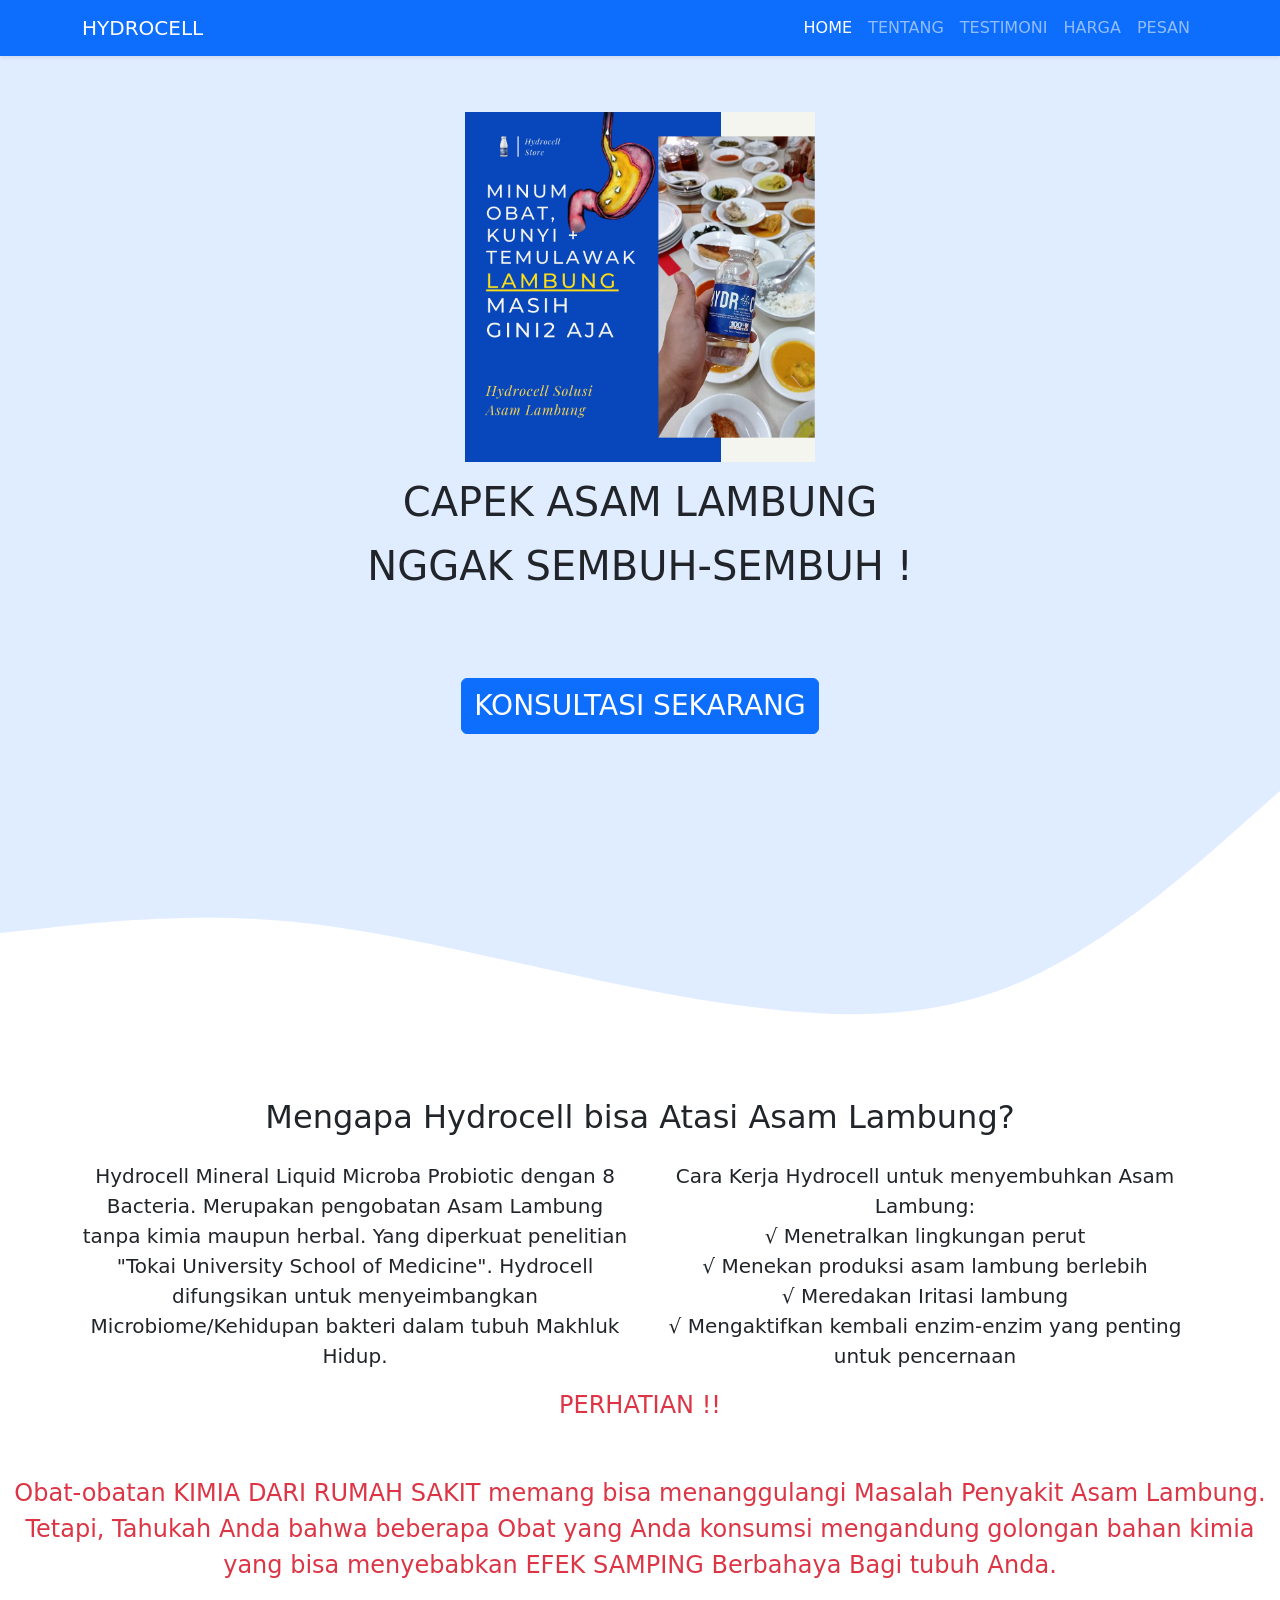
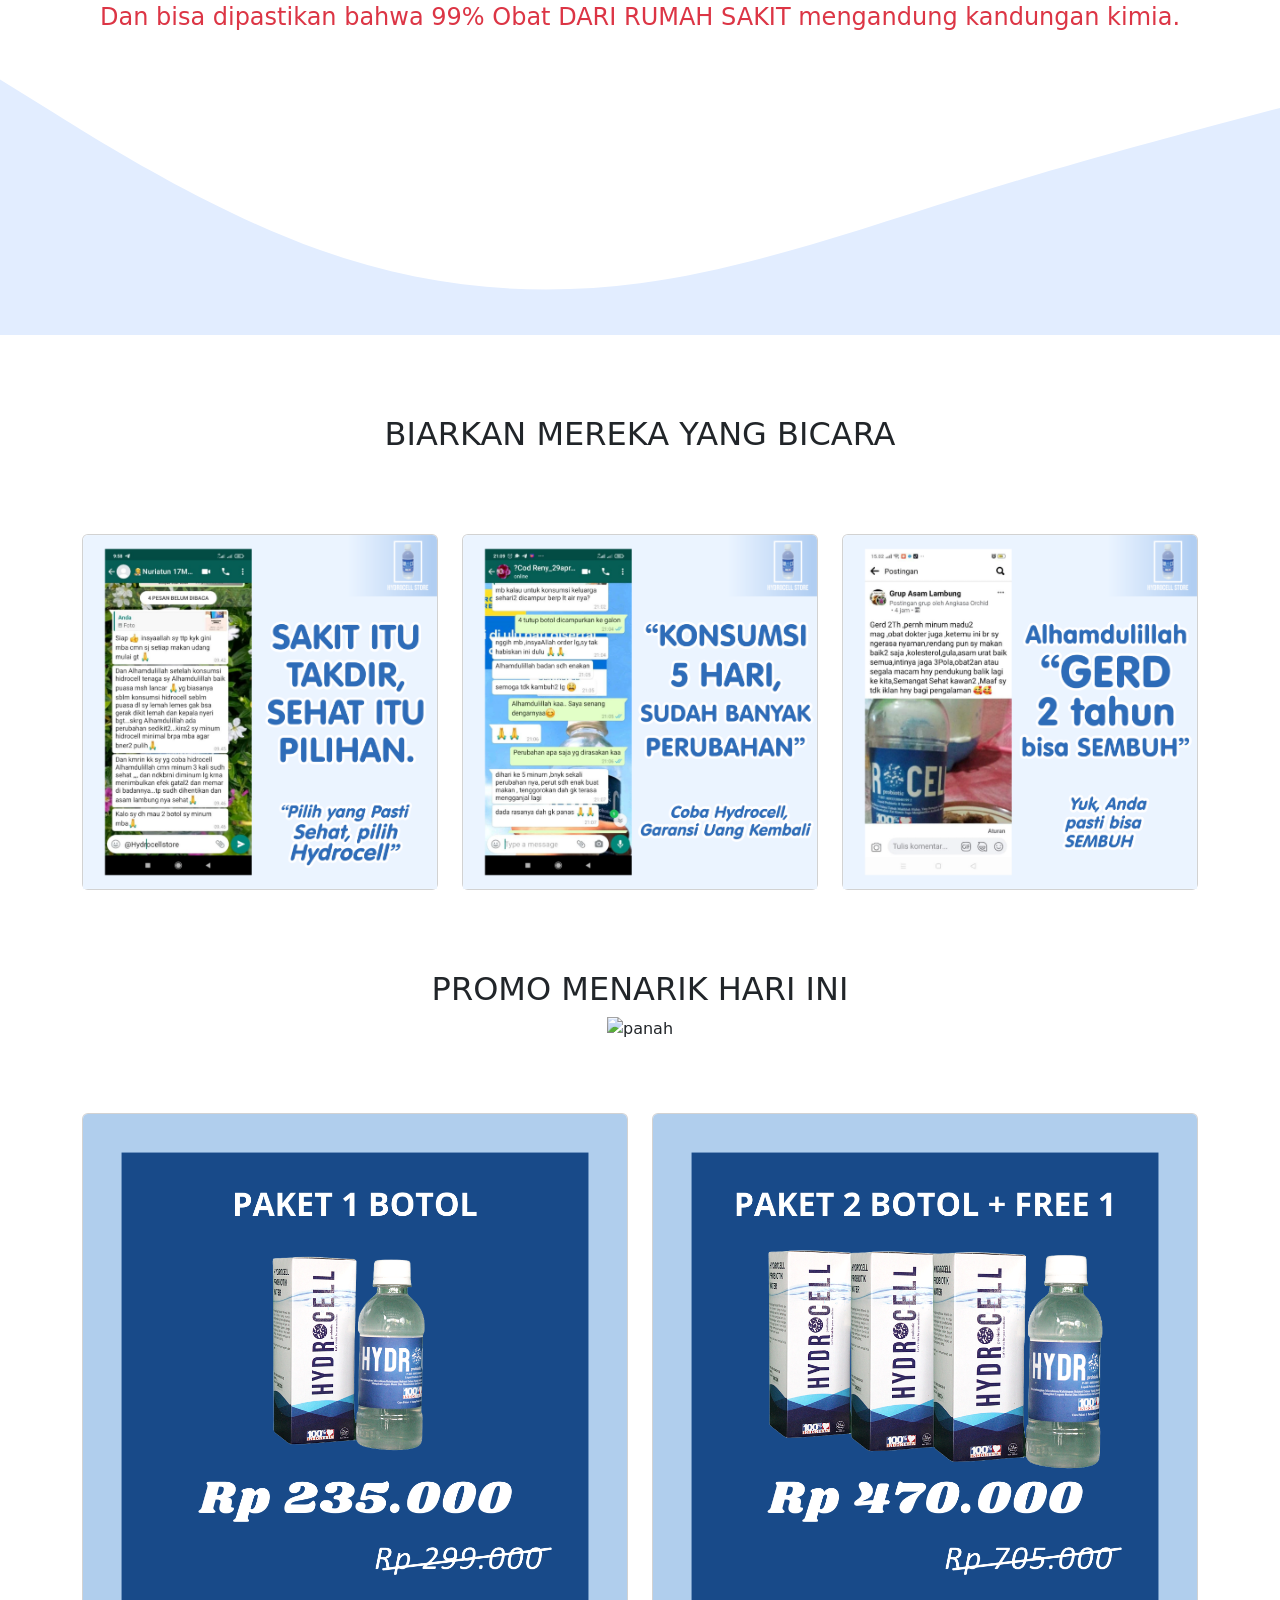
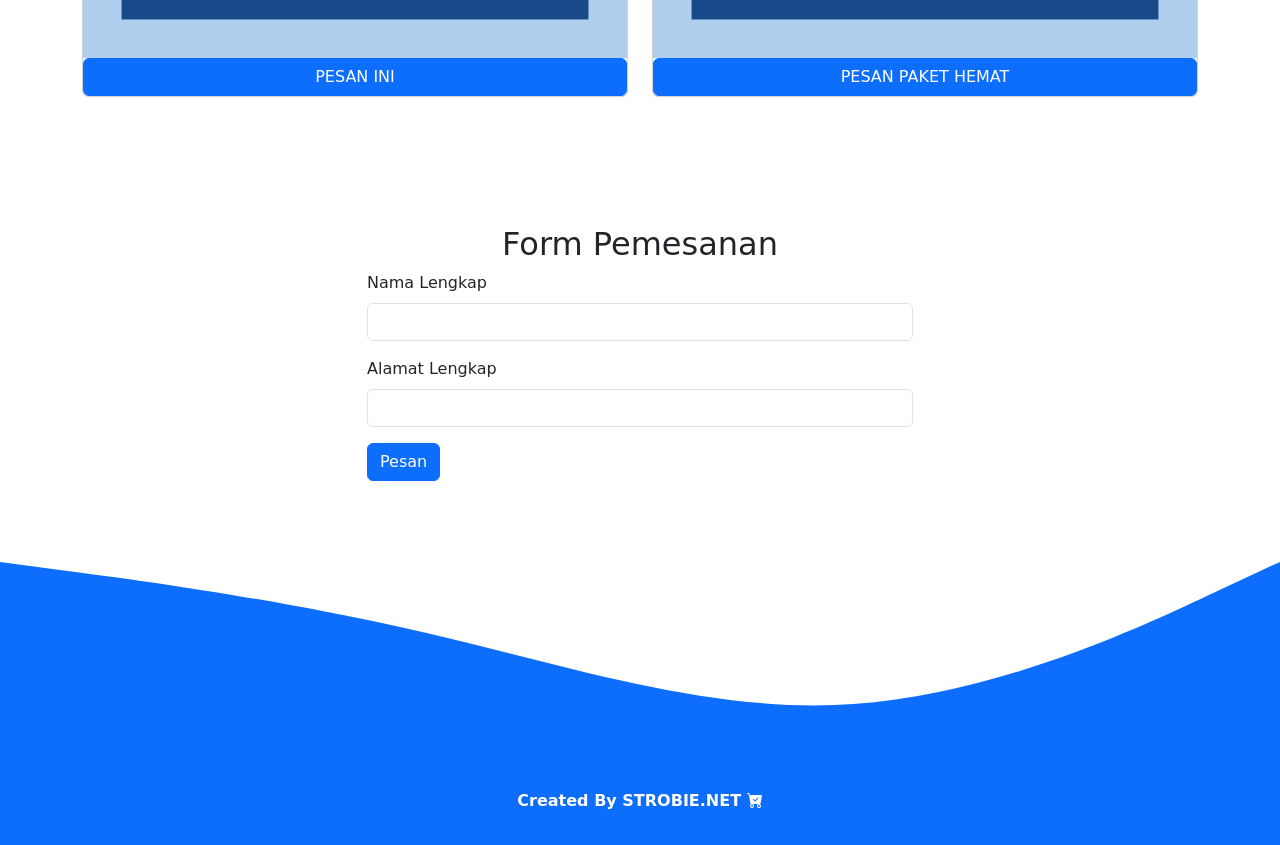
==== index.html @ d6f4273a "Update index.html" ====
<!DOCTYPE html>
<html lang="en">
  <head>
    <!-- Required meta tags -->
    <meta charset="utf-8" />
    <meta name="viewport" content="width=device-width, initial-scale=1" />

    <!-- Bootstrap CSS -->
    <link href="https://cdn.jsdelivr.net/npm/bootstrap@5.1.3/dist/css/bootstrap.min.css" rel="stylesheet" integrity="sha384-1BmE4kWBq78iYhFldvKuhfTAU6auU8tT94WrHftjDbrCEXSU1oBoqyl2QvZ6jIW3" crossorigin="anonymous" />
    <!-- Bootsrap Icon -->
    <link rel="stylesheet" href="https://cdn.jsdelivr.net/npm/bootstrap-icons@1.8.1/font/bootstrap-icons.css" />
    <!-- my CSS -->
    <link rel="stylesheet" href="CSS HYDROCELL.css" />
    <!-- Akhir CSS -->

    <title>Hydrocell_Probiotik</title>
  </head>
  <body>
    <!-- Navbar -->
    <nav class="navbar navbar-expand-lg navbar-dark bg-primary shadow-sm fixed-top">
      <div class="container">
        <a class="navbar-brand" href="#">HYDROCELL</a>
        <button class="navbar-toggler" type="button" data-bs-toggle="collapse" data-bs-target="#navbarNavDropdown" aria-controls="navbarNavDropdown" aria-expanded="false" aria-label="Toggle navigation">
          <span class="navbar-toggler-icon"></span>
        </button>
        <div class="collapse navbar-collapse" id="navbarNavDropdown">
          <ul class="navbar-nav ms-auto">
            <li class="nav-item">
              <a class="nav-link active" aria-current="page" href="#">HOME</a>
            </li>
            <li class="nav-item">
              <a class="nav-link" href="#TENTANG">TENTANG</a>
            </li>
            <li class="nav-item">
              <a class="nav-link" href="#TESTIMONI">TESTIMONI</a>
            </li>
            <li class="nav-item">
              <a class="nav-link" href="#HARGA">HARGA</a>
            </li>
            <li class="nav-item">
              <a class="nav-link" href="#PESAN">PESAN</a>
            </li>
          </ul>
        </div>
      </div>
    </nav>
    <!-- Akhir Navbar -->

    <!-- Jumbotron -->
    <section class="jumbotron text-center">
      <img src="sampul.png" alt="Hydrocell" width="350" "img-thumbnail" />
      <h1 class="display-8">
        <p></p>

        <p>CAPEK ASAM LAMBUNG</p>
        <p>NGGAK SEMBUH-SEMBUH !</p>
      </h1>
      <br /><br /><br />
      <button type="button" class="btn btn-primary fs-3">KONSULTASI SEKARANG</button>

      <svg xmlns="http://www.w3.org/2000/svg" viewBox="0 0 1440 320">
        <path
          fill="#ffffff"
          fill-opacity="1"
          d="M0,224L48,218.7C96,213,192,203,288,208C384,213,480,235,576,256C672,277,768,299,864,309.3C960,320,1056,320,1152,277.3C1248,235,1344,149,1392,106.7L1440,64L1440,320L1392,320C1344,320,1248,320,1152,320C1056,320,960,320,864,320C768,320,672,320,576,320C480,320,384,320,288,320C192,320,96,320,48,320L0,320Z"
        ></path>
      </svg>
    </section>
    <!-- Akhir Jumbotrob -->
    <!-- Tentang -->
    <section id="TENTANG">
      <div class="container">
        <div class="row text-center mb-3">
          <div class="col">
            <h2>Mengapa Hydrocell bisa Atasi Asam Lambung?</h2>
          </div>
        </div>
        <div class="row justify-content-center fs-5 text-center">
          <div class="col">
            <p>
              Hydrocell Mineral Liquid Microba Probiotic dengan 8 Bacteria. Merupakan pengobatan Asam Lambung tanpa kimia maupun herbal. Yang diperkuat penelitian "Tokai University School of Medicine". Hydrocell difungsikan untuk
              menyeimbangkan Microbiome/Kehidupan bakteri dalam tubuh Makhluk Hidup.
            </p>
          </div>
          <div class="col">
            <p>
              Cara Kerja Hydrocell untuk menyembuhkan Asam Lambung:<br />
              √ Menetralkan lingkungan perut <br />√ Menekan produksi asam lambung berlebih<br />
              √ Meredakan Iritasi lambung<br />√ Mengaktifkan kembali enzim-enzim yang penting untuk pencernaan
            </p>
          </div>
        </div>
      </div>
      <span class="perhatian text-center fs-4 text-danger border-danger">
        <p>PERHATIAN !!</p>
        <br />
        <p>
          Obat-obatan KIMIA DARI RUMAH SAKIT memang bisa menanggulangi Masalah Penyakit Asam Lambung. Tetapi, Tahukah Anda bahwa beberapa Obat yang Anda konsumsi mengandung golongan bahan kimia yang bisa menyebabkan EFEK SAMPING Berbahaya
          Bagi tubuh Anda.
        </p>

        <p>Dan bisa dipastikan bahwa 99% Obat DARI RUMAH SAKIT mengandung kandungan kimia.</p>
      </span>
      <svg xmlns="http://www.w3.org/2000/svg" viewBox="0 0 1440 320">
        <path
          fill="#e2edff"
          fill-opacity="1"
          d="M0,32L60,69.3C120,107,240,181,360,224C480,267,600,277,720,261.3C840,245,960,203,1080,165.3C1200,128,1320,96,1380,80L1440,64L1440,320L1380,320C1320,320,1200,320,1080,320C960,320,840,320,720,320C600,320,480,320,360,320C240,320,120,320,60,320L0,320Z"
        ></path>
      </svg>
    </section>
    <!-- Akhir Tentang -->

    <!-- Testimoni -->
    <section id="TESTIMONI">
      <div class="container">
        <div class="row text-center mb-4">
          <div class="col">
            <h2>BIARKAN MEREKA YANG BICARA</h2>
          </div>
        </div>
        <div class="row">
          <div class="col-md-4">
            <br /><br />
            <div class="card"><img src="1.png" class="card-img-top" alt="testi1" /></div>
          </div>
          <div class="col-md-4">
            <br /><br />
            <div class="card"><img src="2.png" class="card-img-top" alt="testi2" /></div>
          </div>
          <div class="col-md-4">
            <br /><br />
            <div class="card"><img src="3.png" class="card-img-top" alt="testi3" /></div>
          </div>
        </div>
      </div>
    </section>
    <!-- Akhir Testimoni -->
    <!-- HARGA -->
    <section id="HARGA">
      <div class="container">
        <div class="row text-center mb-4">
          <div class="col">
            <h2>PROMO MENARIK HARI INI</h2>
            <div class="row justify-content-center">
              <div class="col-md-2">
                <img src="9.gif" class="card-img-top" alt="panah" />
              </div>
            </div>
          </div>
        </div>
        <div class="row justify-content-center">
          <div class="col-md-6">
            <br /><br />
            <div class="card">
              <img src="4.png" class="card-img-top" padding="10px" alt="harga1" />
              <button type="button" class="btn btn-primary">PESAN INI</button>
            </div>
          </div>
          <div class="col-md-6">
            <br /><br />
            <div class="card">
              <img src="5.png" class="card-img-top" alt="harga2" />
              <button type="button" class="btn btn-primary">PESAN PAKET HEMAT</button>
            </div>
          </div>
        </div>
      </div>
    </section>
    <!-- Akhir Harga -->
    <!-- Pesan -->
    <section id="PESAN">
      <div class="container">
        <div class="row text-center mt-5">
          <div class="col">
            <h2>Form Pemesanan</h2>
          </div>
        </div>
        <div class="row justify-content-center mb-4">
          <div class="col-md-6">
            <form>
              <div class="mb-3">
                <label for="Nama Lengkap" class="form-label">Nama Lengkap</label>
                <input type="text" class="form-control" id="Name" aria-describedby="Name" />
              </div>
              <div class="mb-3">
                <label for="Alamat Lengkap" class="form-label">Alamat Lengkap</label>
                <input type="text" class="form-control" id="address" />
              </div>

              <button type="submit" class="btn btn-primary">Pesan</button>
            </form>
          </div>
        </div>
      </div>
      <svg xmlns="http://www.w3.org/2000/svg" viewBox="0 0 1440 320">
        <path
          fill="#0d6efd"
          fill-opacity="1"
          d="M0,64L80,74.7C160,85,320,107,480,144C640,181,800,235,960,224C1120,213,1280,139,1360,101.3L1440,64L1440,320L1360,320C1280,320,1120,320,960,320C800,320,640,320,480,320C320,320,160,320,80,320L0,320Z"
        ></path>
      </svg>
    </section>
    <!-- Akhir Pesan -->
    <!-- footer -->
    <footer class="bg-primary text-white fw-bold text-center pb-3">
      <p>Created By STROBIE.NET <i class="bi bi-cart-check-fill"></i></p>
    </footer>
    <!-- Akhir footer -->

    <!-- Option 1: Bootstrap Bundle with Popper -->
    <script src="https://cdn.jsdelivr.net/npm/bootstrap@5.1.3/dist/js/bootstrap.bundle.min.js" integrity="sha384-ka7Sk0Gln4gmtz2MlQnikT1wXgYsOg+OMhuP+IlRH9sENBO0LRn5q+8nbTov4+1p" crossorigin="anonymous"></script>
  </body>
</html>
---- CSS HYDROCELL.css ----
body {
  min-height: 2000px;
}
.jumbotron {
  padding-top: 7rem;
  background-color: hsl(217, 100%, 94%);
}

#Testimoni {
  background-color: hsl(217, 100%, 94%);
}

#HARGA {
  background-color: #ffffff;
}

section {
  padding-top: 5rem;
}
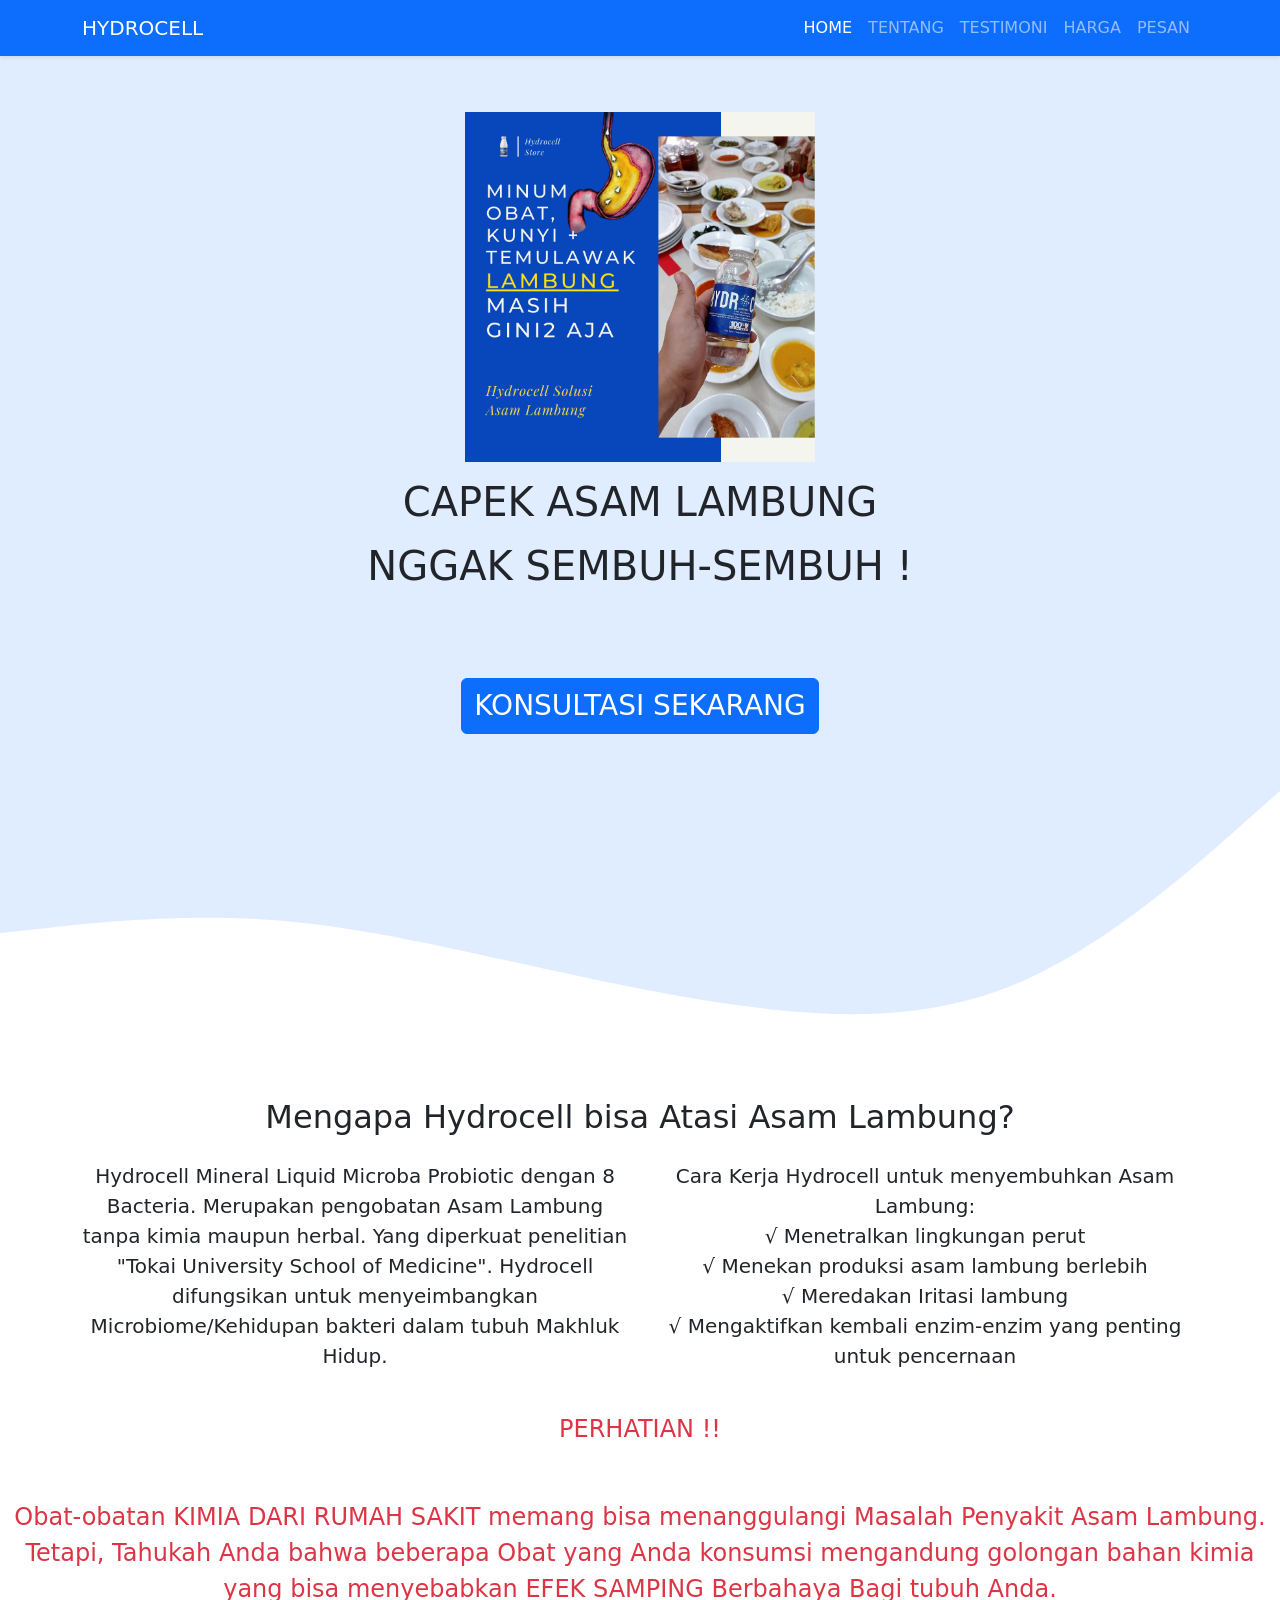
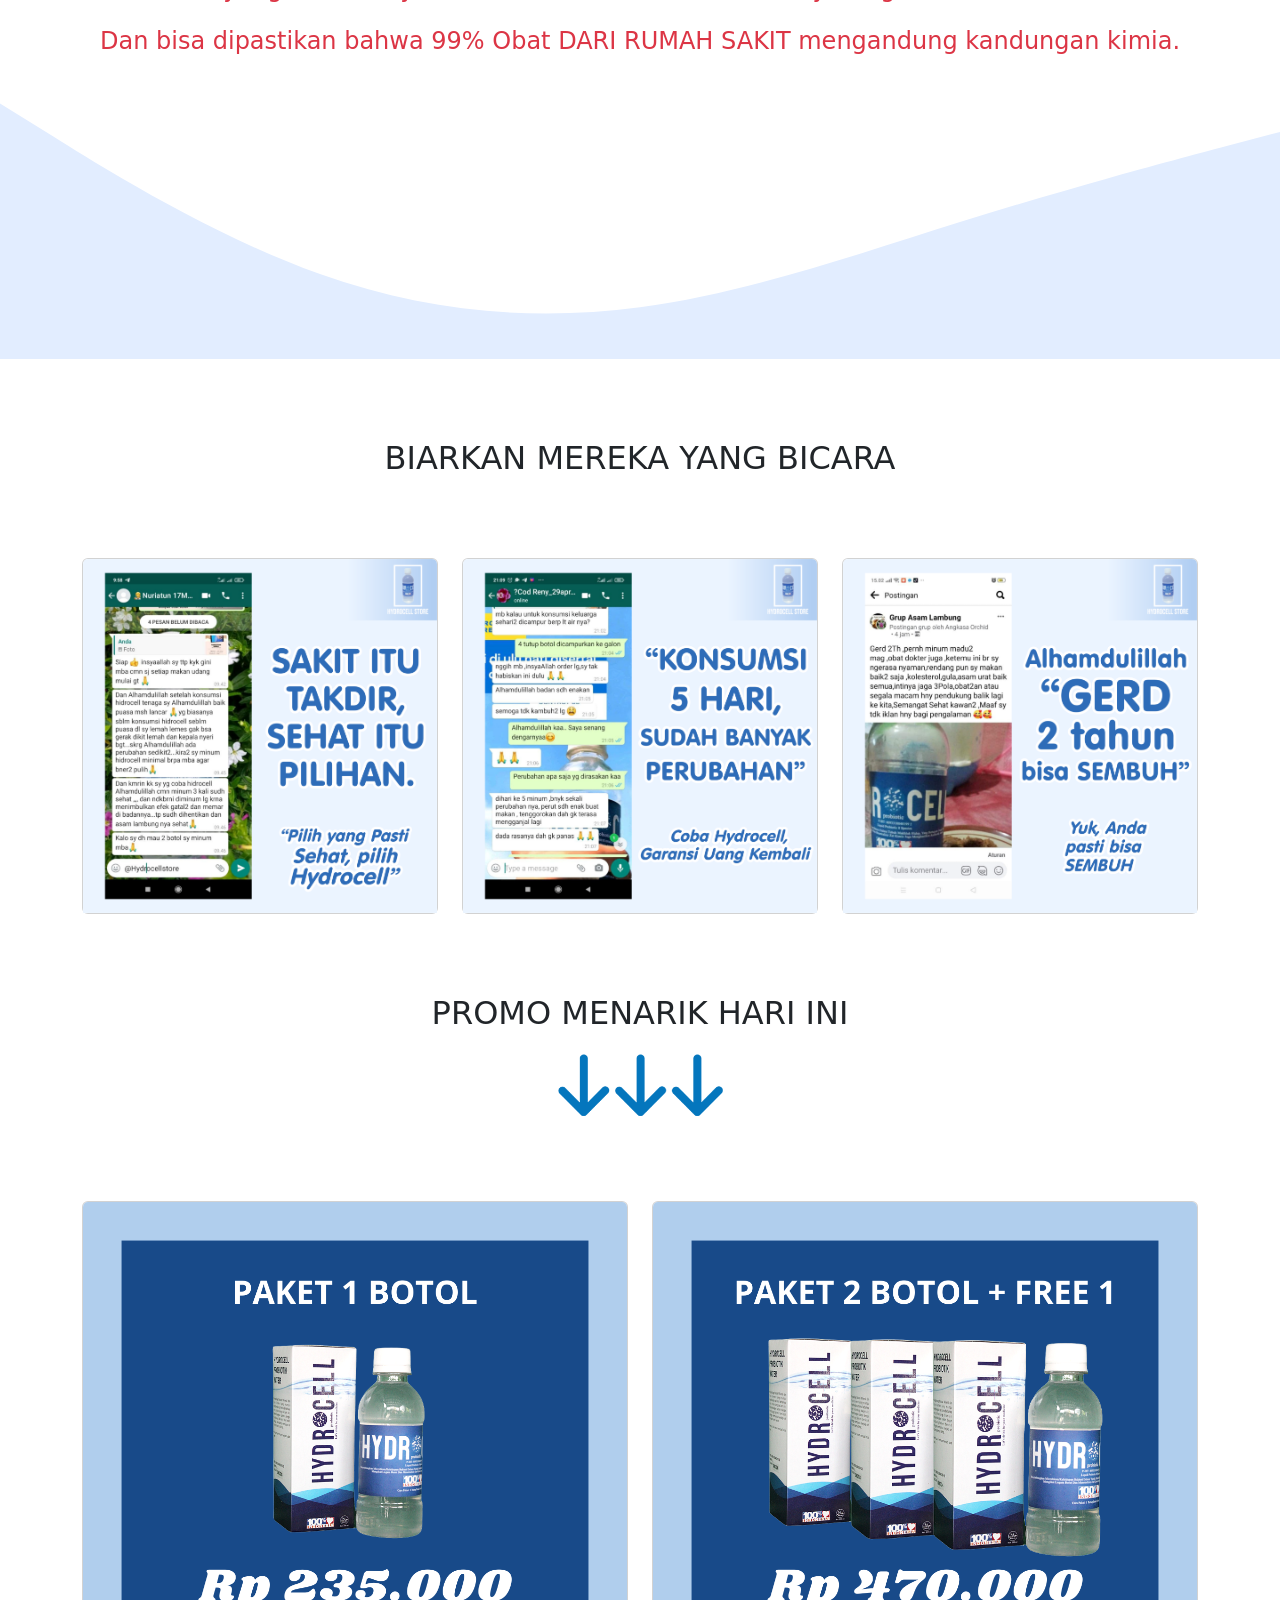
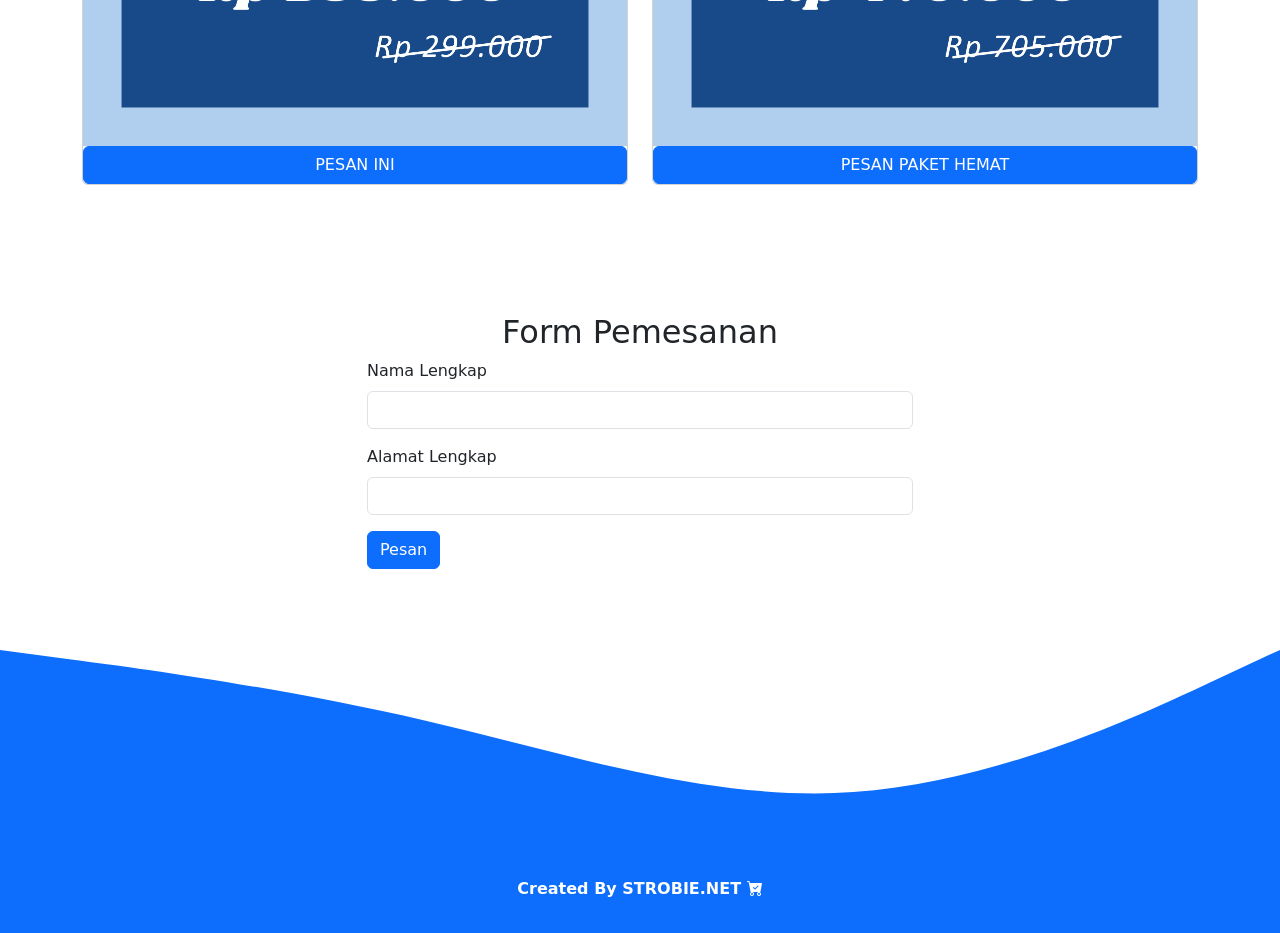
==== commit a558af43: "Update index.html" ====
--- a/index.html
+++ b/index.html
@@ -90,7 +90,7 @@
             </p>
           </div>
         </div>
-      </div>
+      </div><br>
       <span class="perhatian text-center fs-4 text-danger border-danger">
         <p>PERHATIAN !!</p>
         <br />
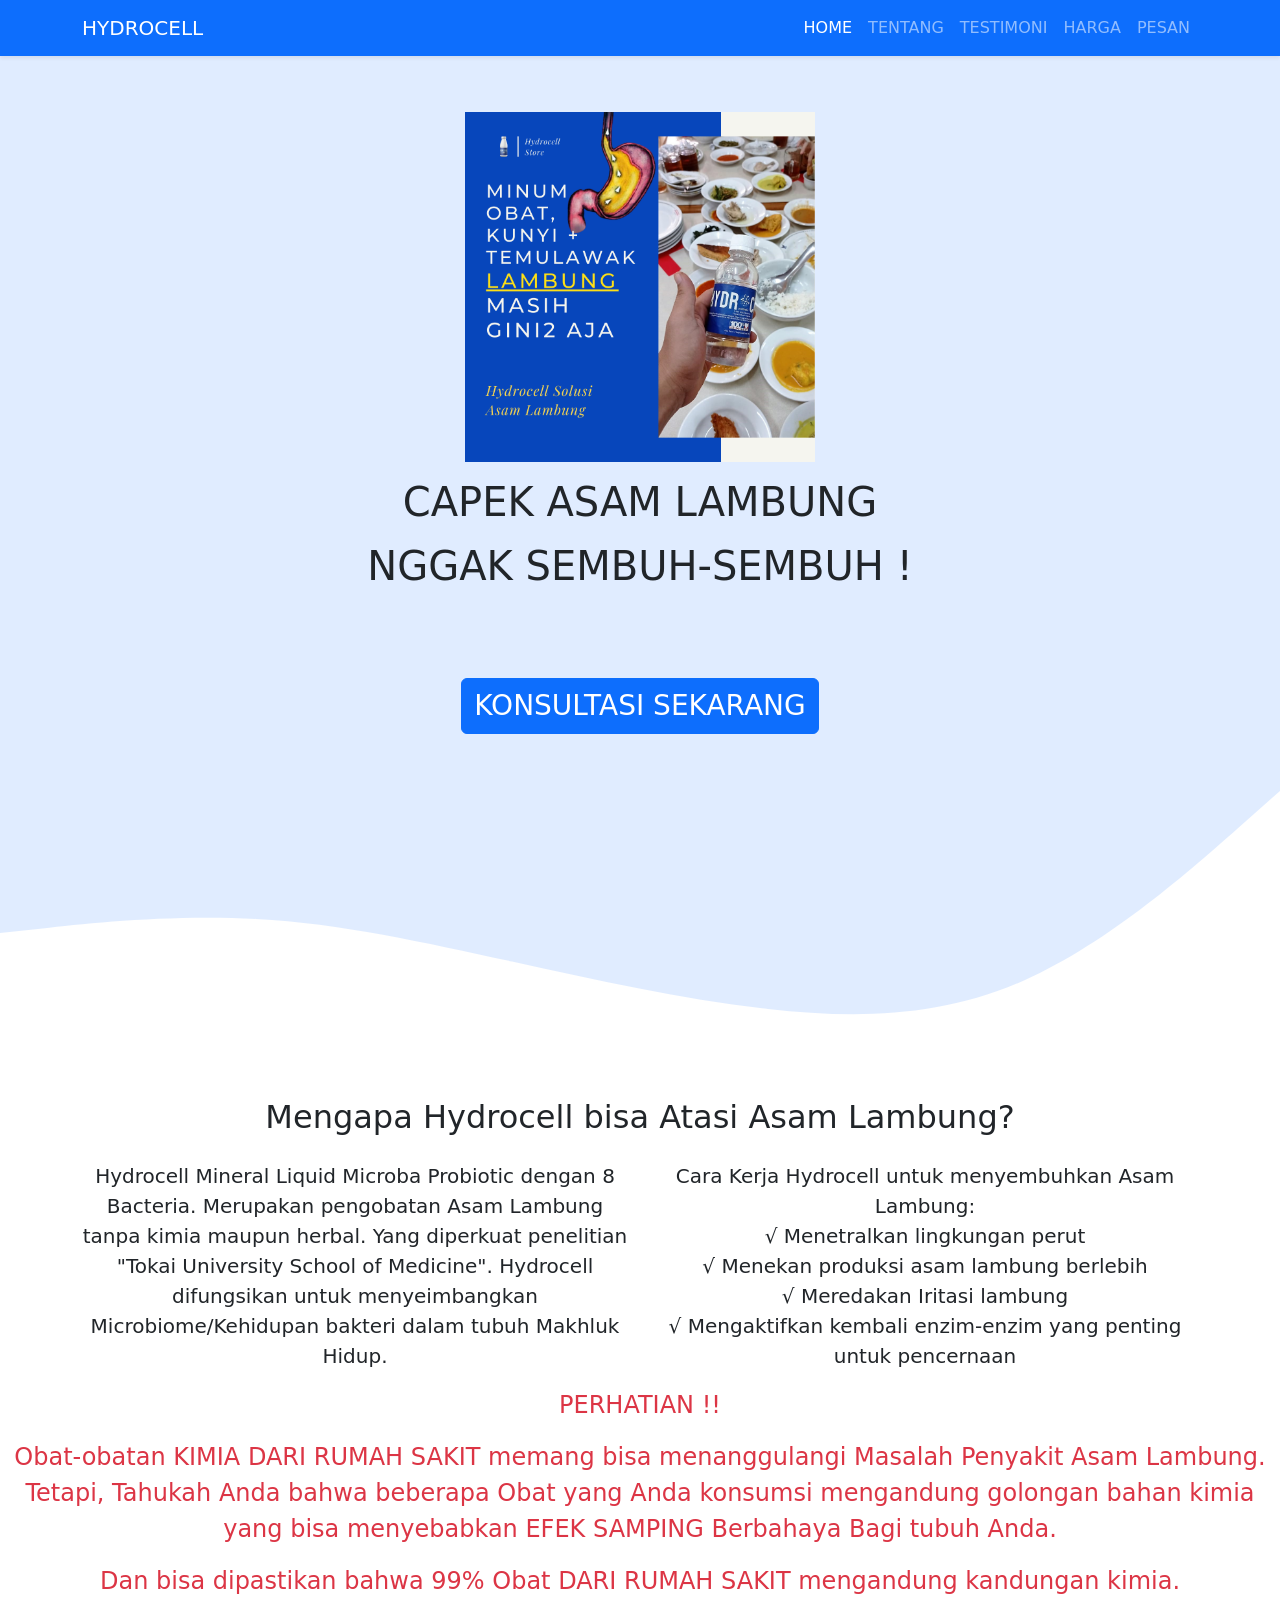
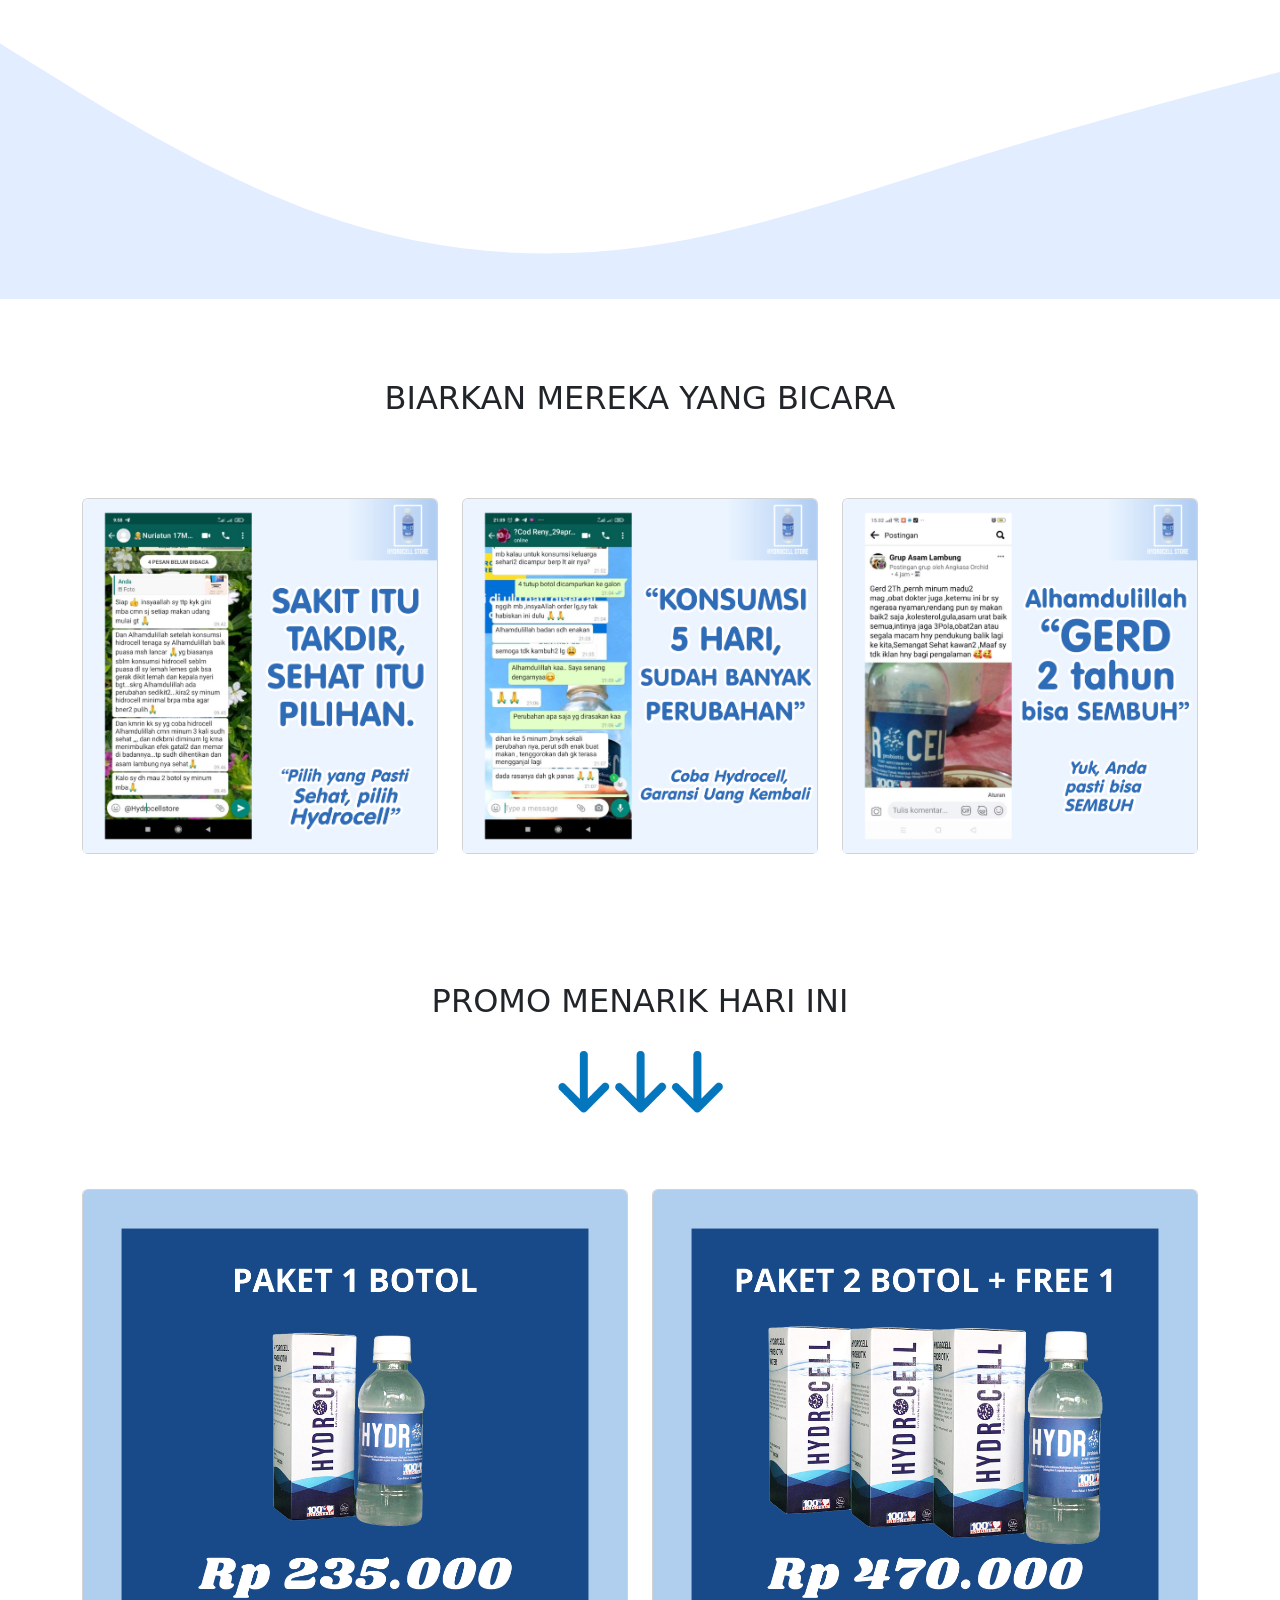
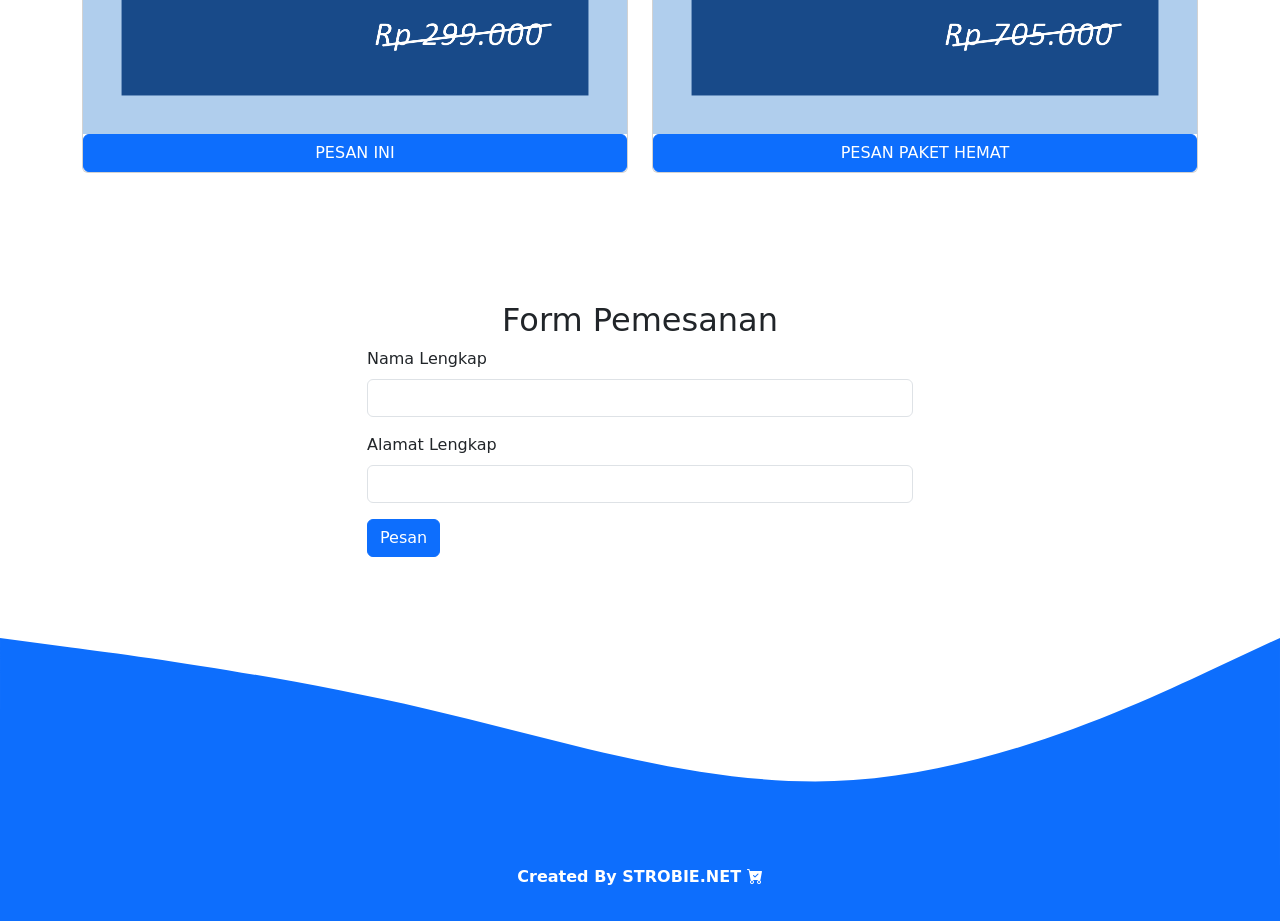
==== commit 5b6a6e35: "Update index.html" ====
--- a/index.html
+++ b/index.html
@@ -90,10 +90,10 @@
             </p>
           </div>
         </div>
-      </div><br>
+      </div>
       <span class="perhatian text-center fs-4 text-danger border-danger">
         <p>PERHATIAN !!</p>
-        <br />
+
         <p>
           Obat-obatan KIMIA DARI RUMAH SAKIT memang bisa menanggulangi Masalah Penyakit Asam Lambung. Tetapi, Tahukah Anda bahwa beberapa Obat yang Anda konsumsi mengandung golongan bahan kimia yang bisa menyebabkan EFEK SAMPING Berbahaya
           Bagi tubuh Anda.
@@ -119,10 +119,11 @@
             <h2>BIARKAN MEREKA YANG BICARA</h2>
           </div>
         </div>
+
         <div class="row">
           <div class="col-md-4">
             <br /><br />
-            <div class="card"><img src="1.png" class="card-img-top" alt="testi1" /></div>
+            <div class="card"><img src="1.png" class="card-img-top" data-aos="fade-right" alt="testi1" /></div>
           </div>
           <div class="col-md-4">
             <br /><br />
@@ -134,6 +135,7 @@
           </div>
         </div>
       </div>
+      <br /><br />
     </section>
     <!-- Akhir Testimoni -->
     <!-- HARGA -->
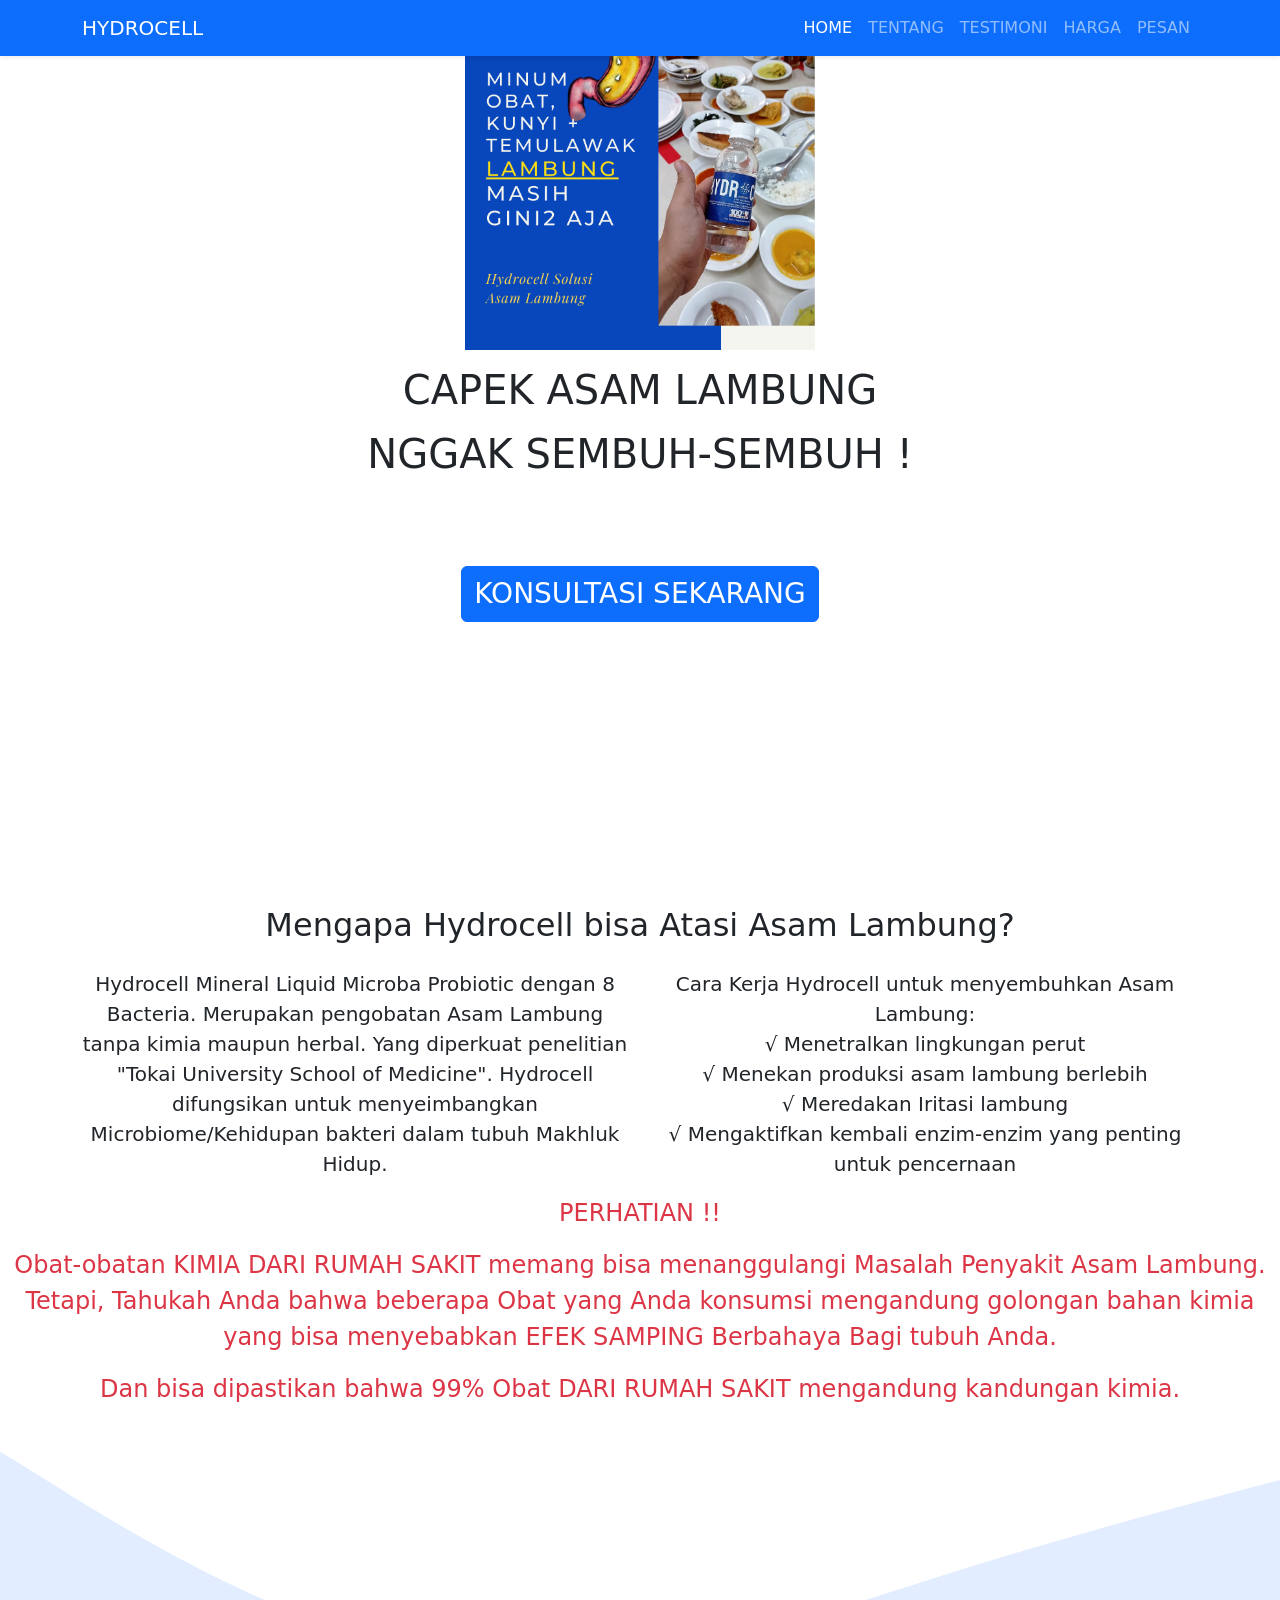
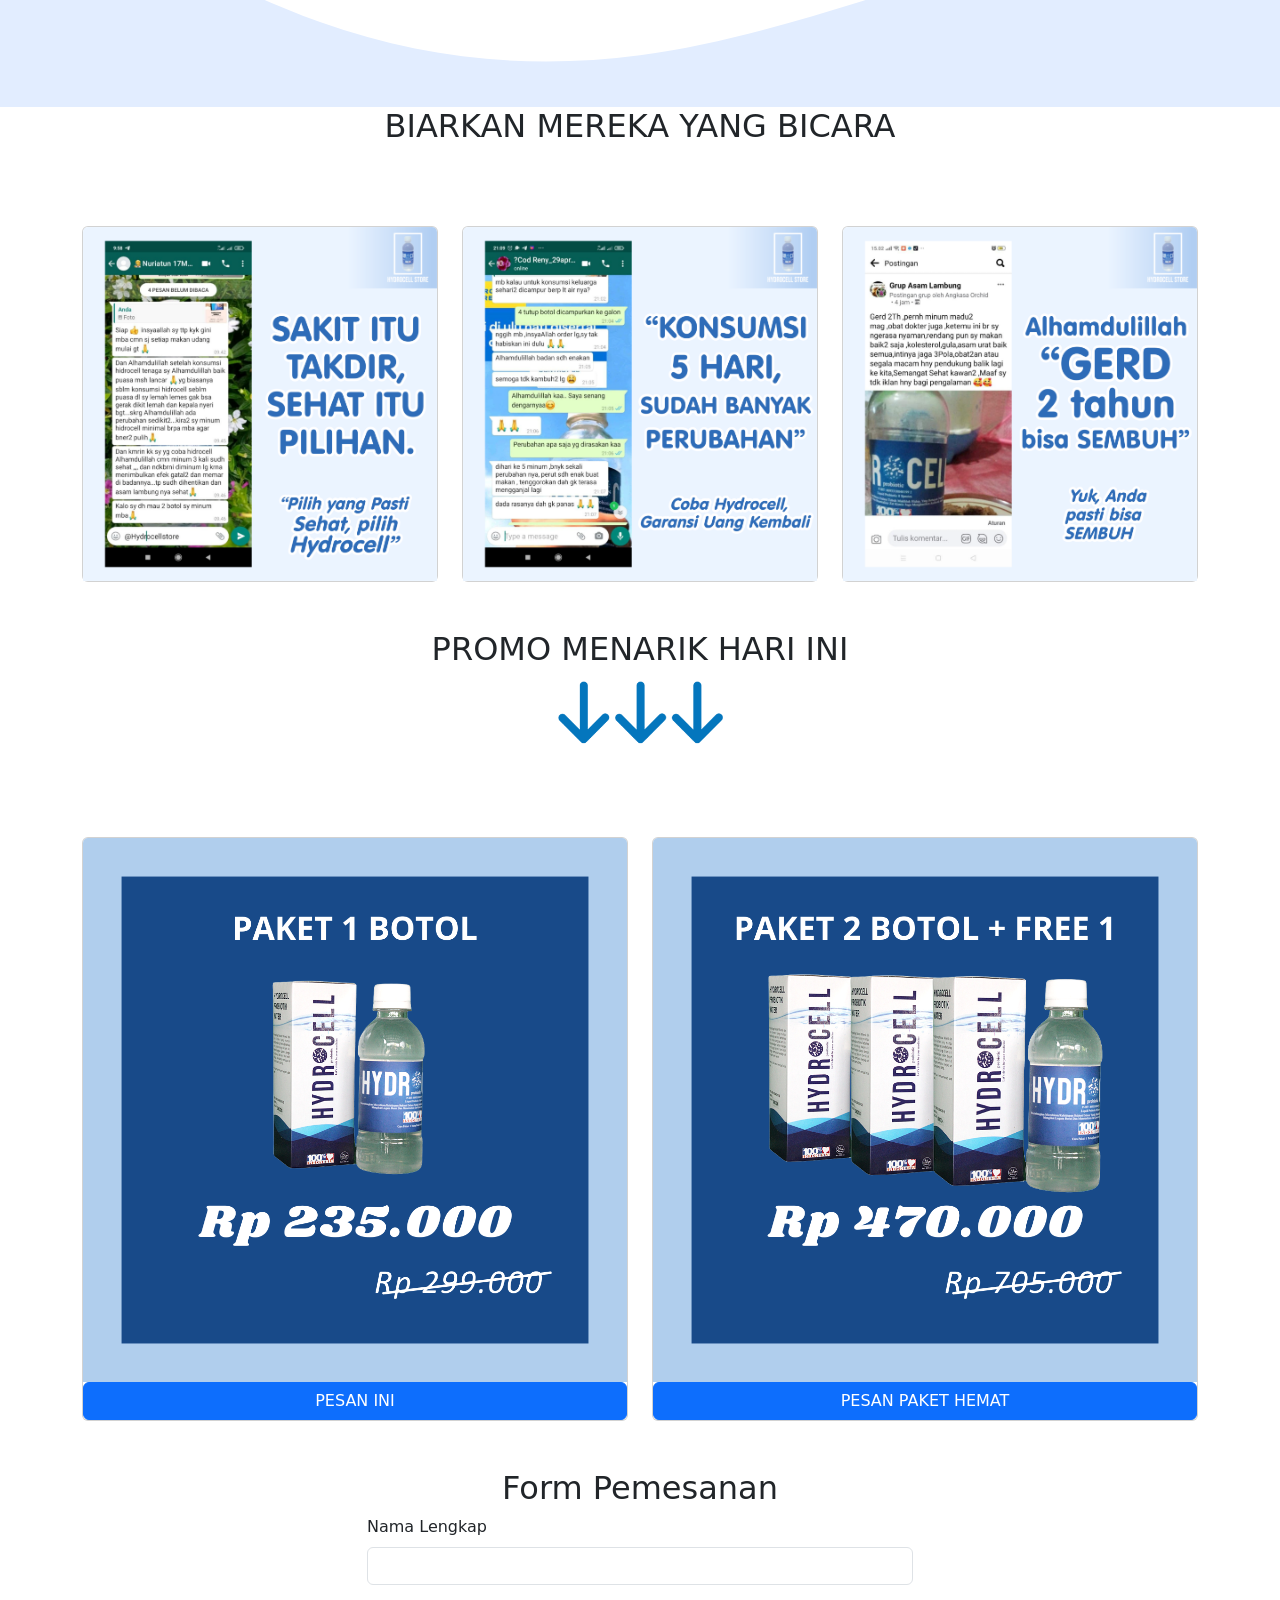
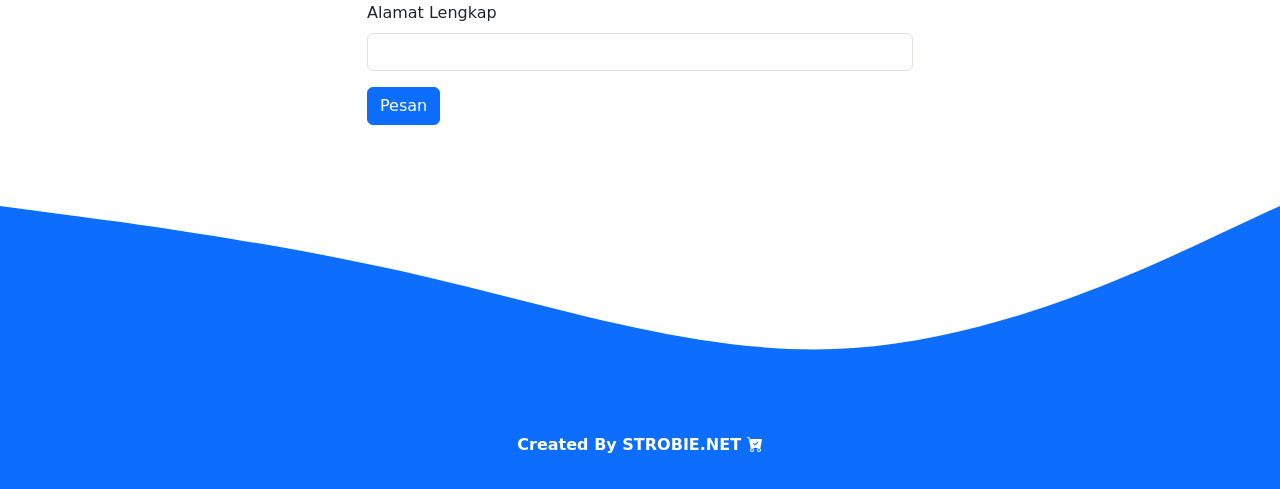
==== commit ec2430bb: "Update index.html" ====
--- a/index.html
+++ b/index.html
@@ -10,7 +10,7 @@
     <!-- Bootsrap Icon -->
     <link rel="stylesheet" href="https://cdn.jsdelivr.net/npm/bootstrap-icons@1.8.1/font/bootstrap-icons.css" />
     <!-- my CSS -->
-    <link rel="stylesheet" href="CSS HYDROCELL.css" />
+    <link rel="stylesheet" href="style.css" />
     <!-- Akhir CSS -->
 
     <title>Hydrocell_Probiotik</title>
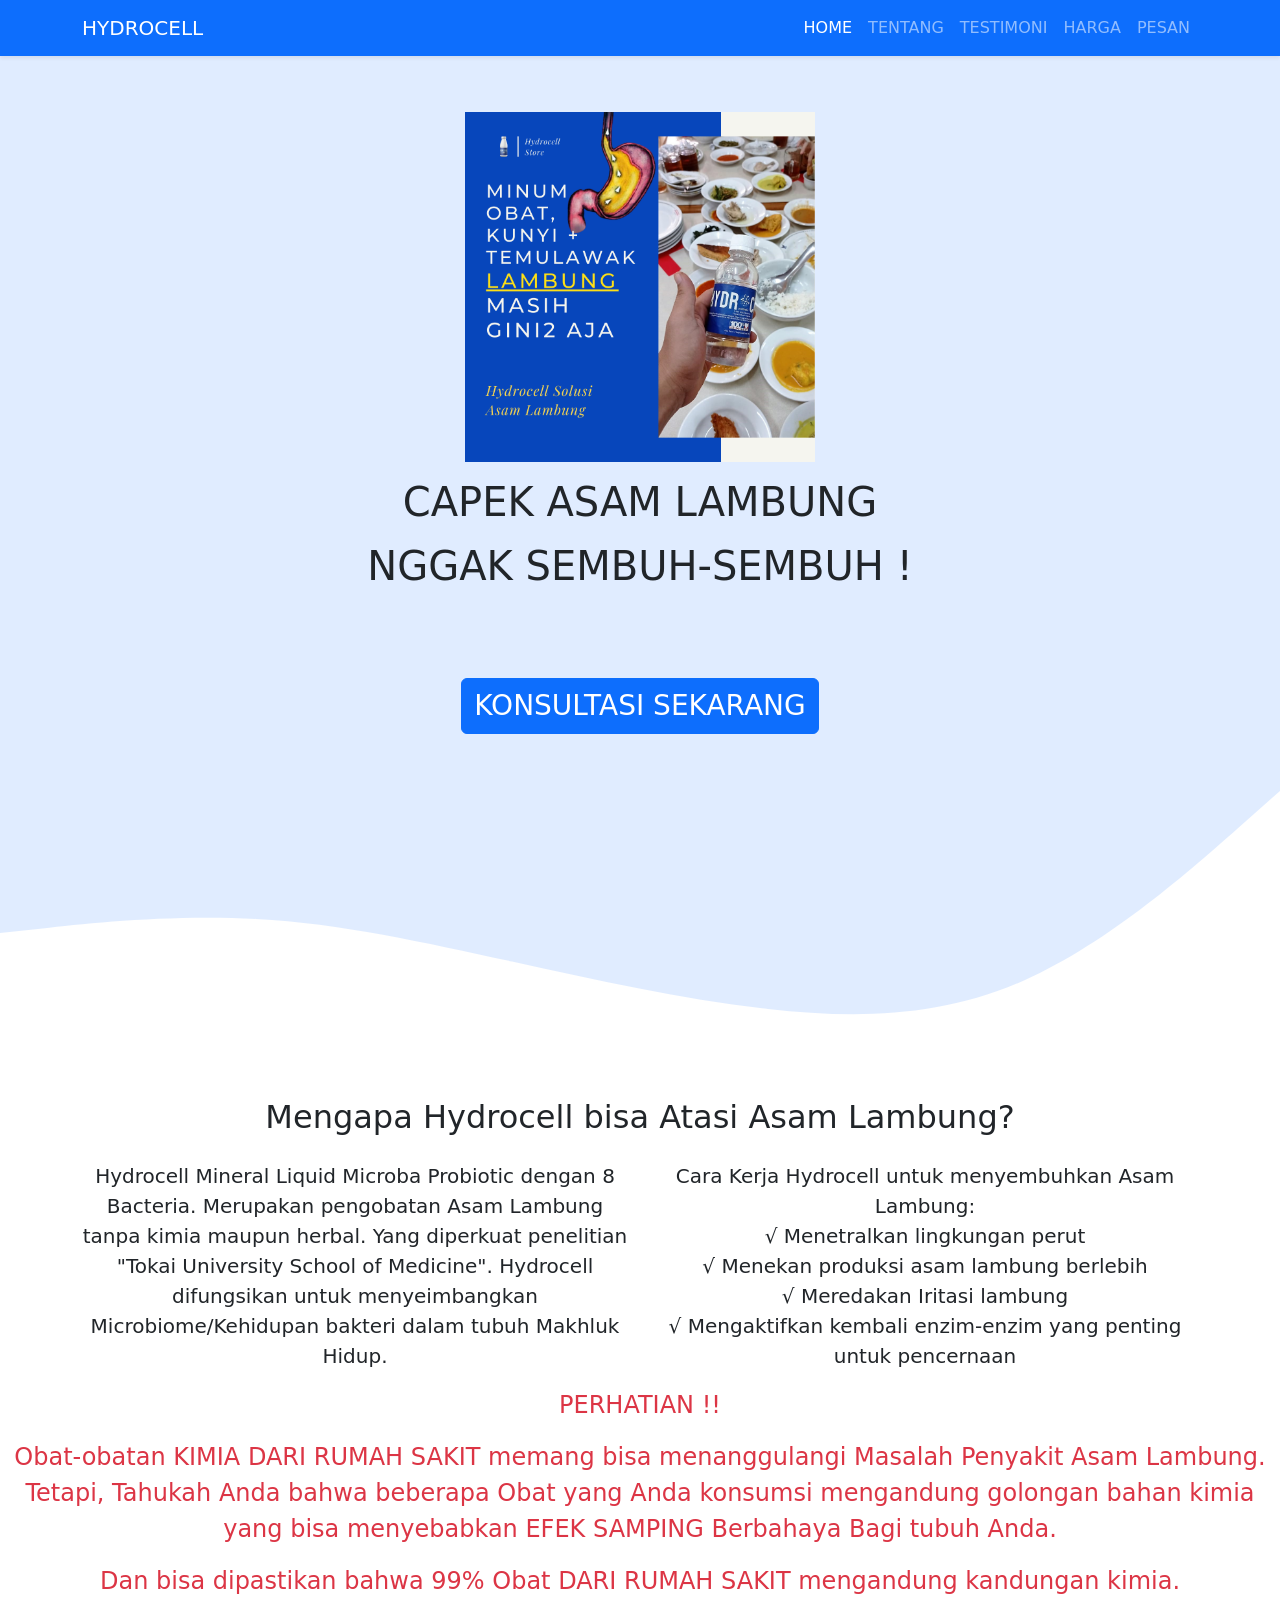
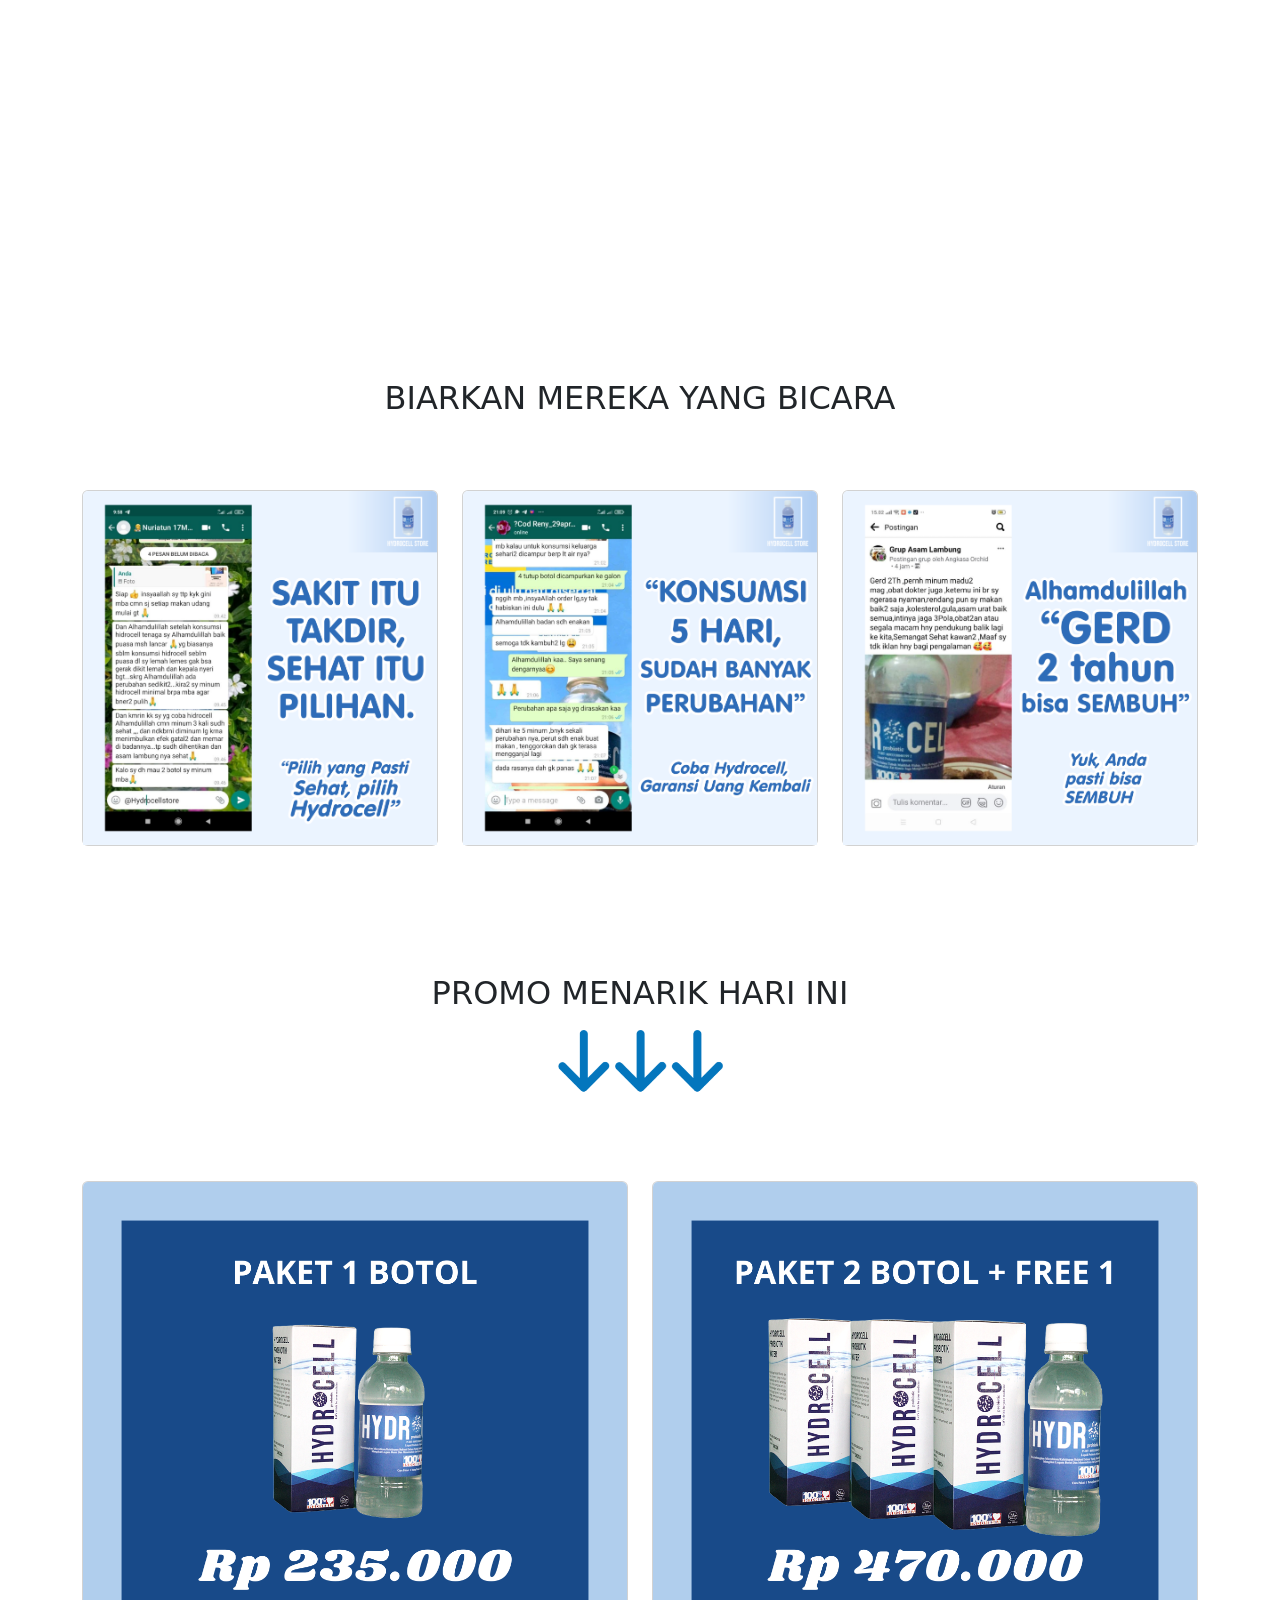
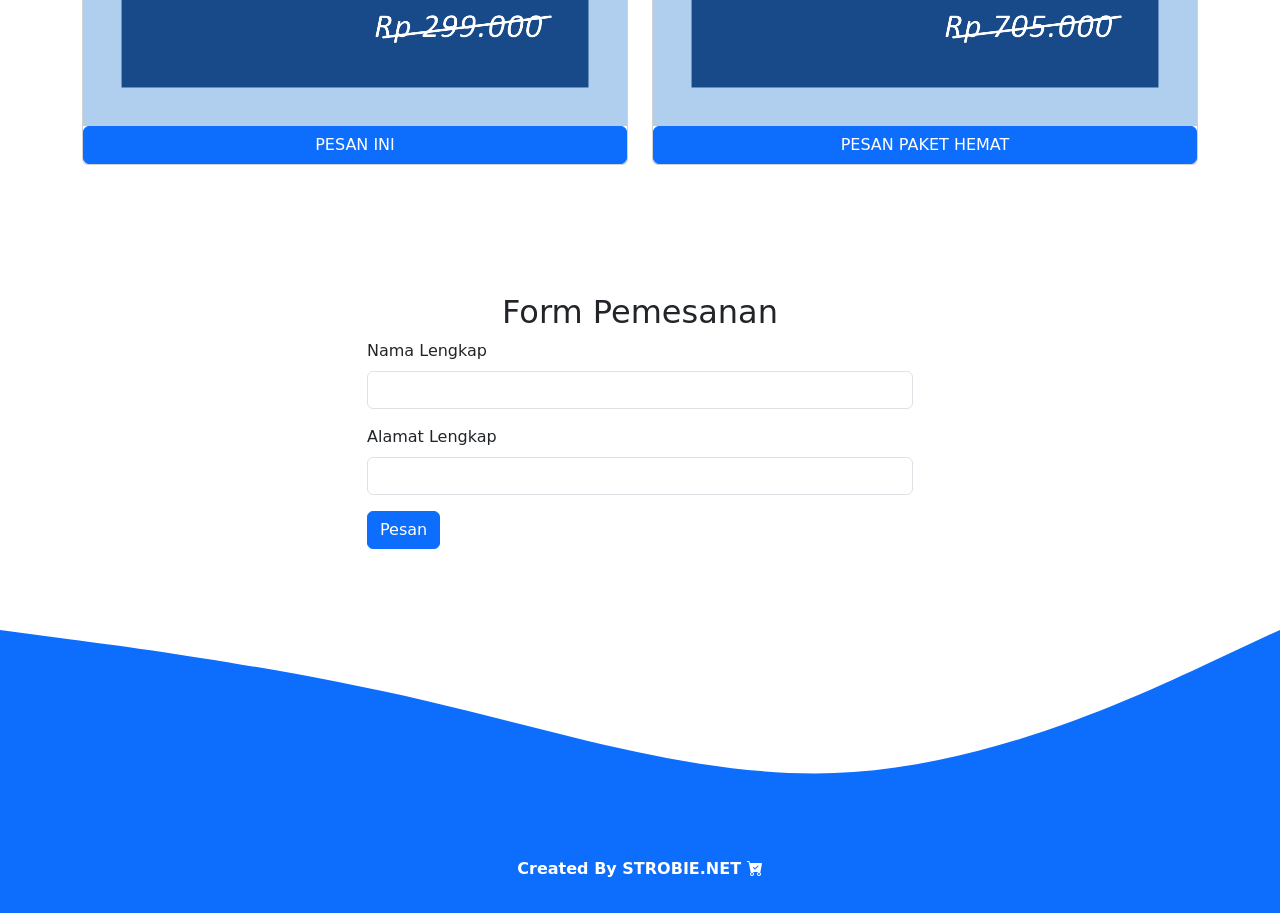
==== commit 98f4b1d0: "Update index.html" ====
--- a/index.html
+++ b/index.html
@@ -103,9 +103,9 @@
       </span>
       <svg xmlns="http://www.w3.org/2000/svg" viewBox="0 0 1440 320">
         <path
-          fill="#e2edff"
+          fill="#ffffff"
           fill-opacity="1"
-          d="M0,32L60,69.3C120,107,240,181,360,224C480,267,600,277,720,261.3C840,245,960,203,1080,165.3C1200,128,1320,96,1380,80L1440,64L1440,320L1380,320C1320,320,1200,320,1080,320C960,320,840,320,720,320C600,320,480,320,360,320C240,320,120,320,60,320L0,320Z"
+          d="M0,224L48,218.7C96,213,192,203,288,208C384,213,480,235,576,256C672,277,768,299,864,309.3C960,320,1056,320,1152,277.3C1248,235,1344,149,1392,106.7L1440,64L1440,320L1392,320C1344,320,1248,320,1152,320C1056,320,960,320,864,320C768,320,672,320,576,320C480,320,384,320,288,320C192,320,96,320,48,320L0,320Z"
         ></path>
       </svg>
     </section>
@@ -114,7 +114,7 @@
     <!-- Testimoni -->
     <section id="TESTIMONI">
       <div class="container">
-        <div class="row text-center mb-4">
+        <div class="row text-center mb-3">
           <div class="col">
             <h2>BIARKAN MEREKA YANG BICARA</h2>
           </div>
--- a/style.css
+++ b/style.css
@@ -0,0 +1,19 @@
+body {
+  min-height: 2000px;
+}
+.jumbotron {
+  padding-top: 7rem;
+  background-color: hsl(217, 100%, 94%);
+}
+
+#Testimoni {
+  background-color: hsl(217, 100%, 94%);
+}
+
+#HARGA {
+  background-color: #ffffff;
+}
+
+section {
+  padding-top: 5rem;
+}
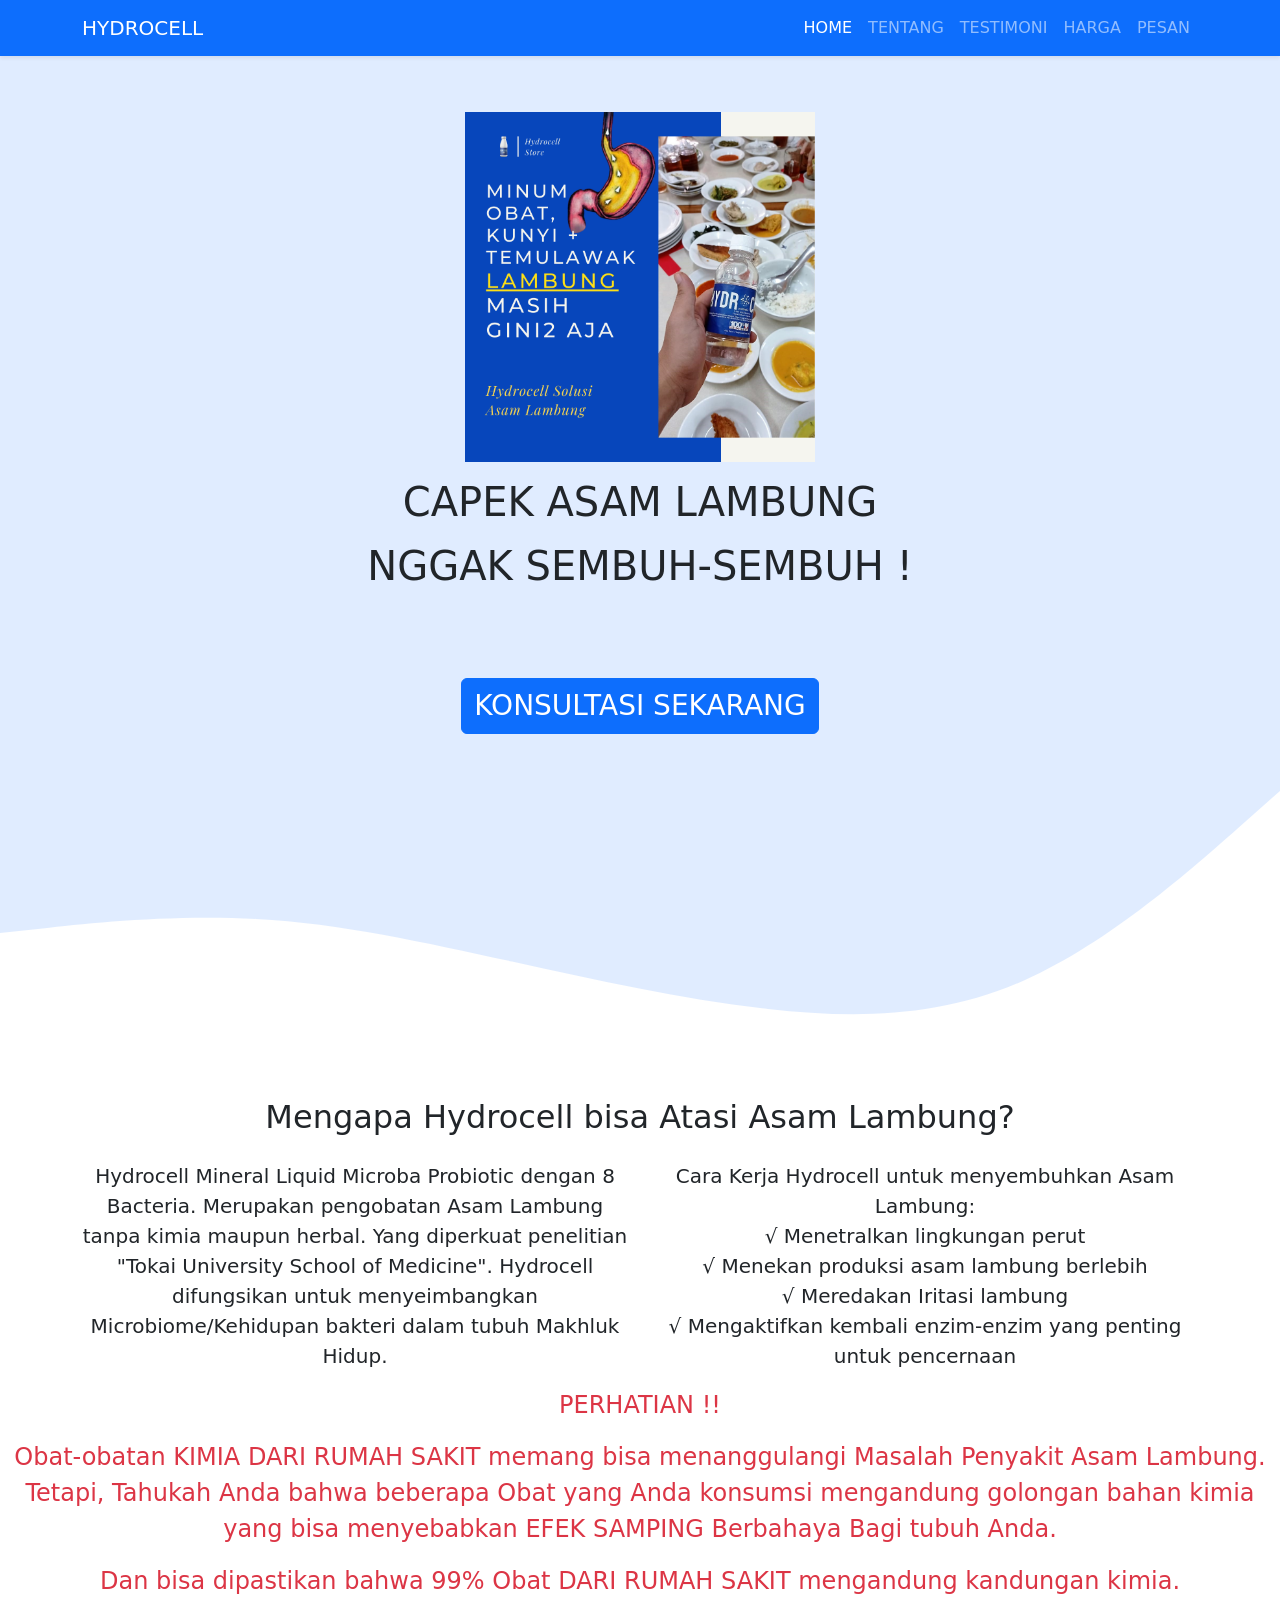
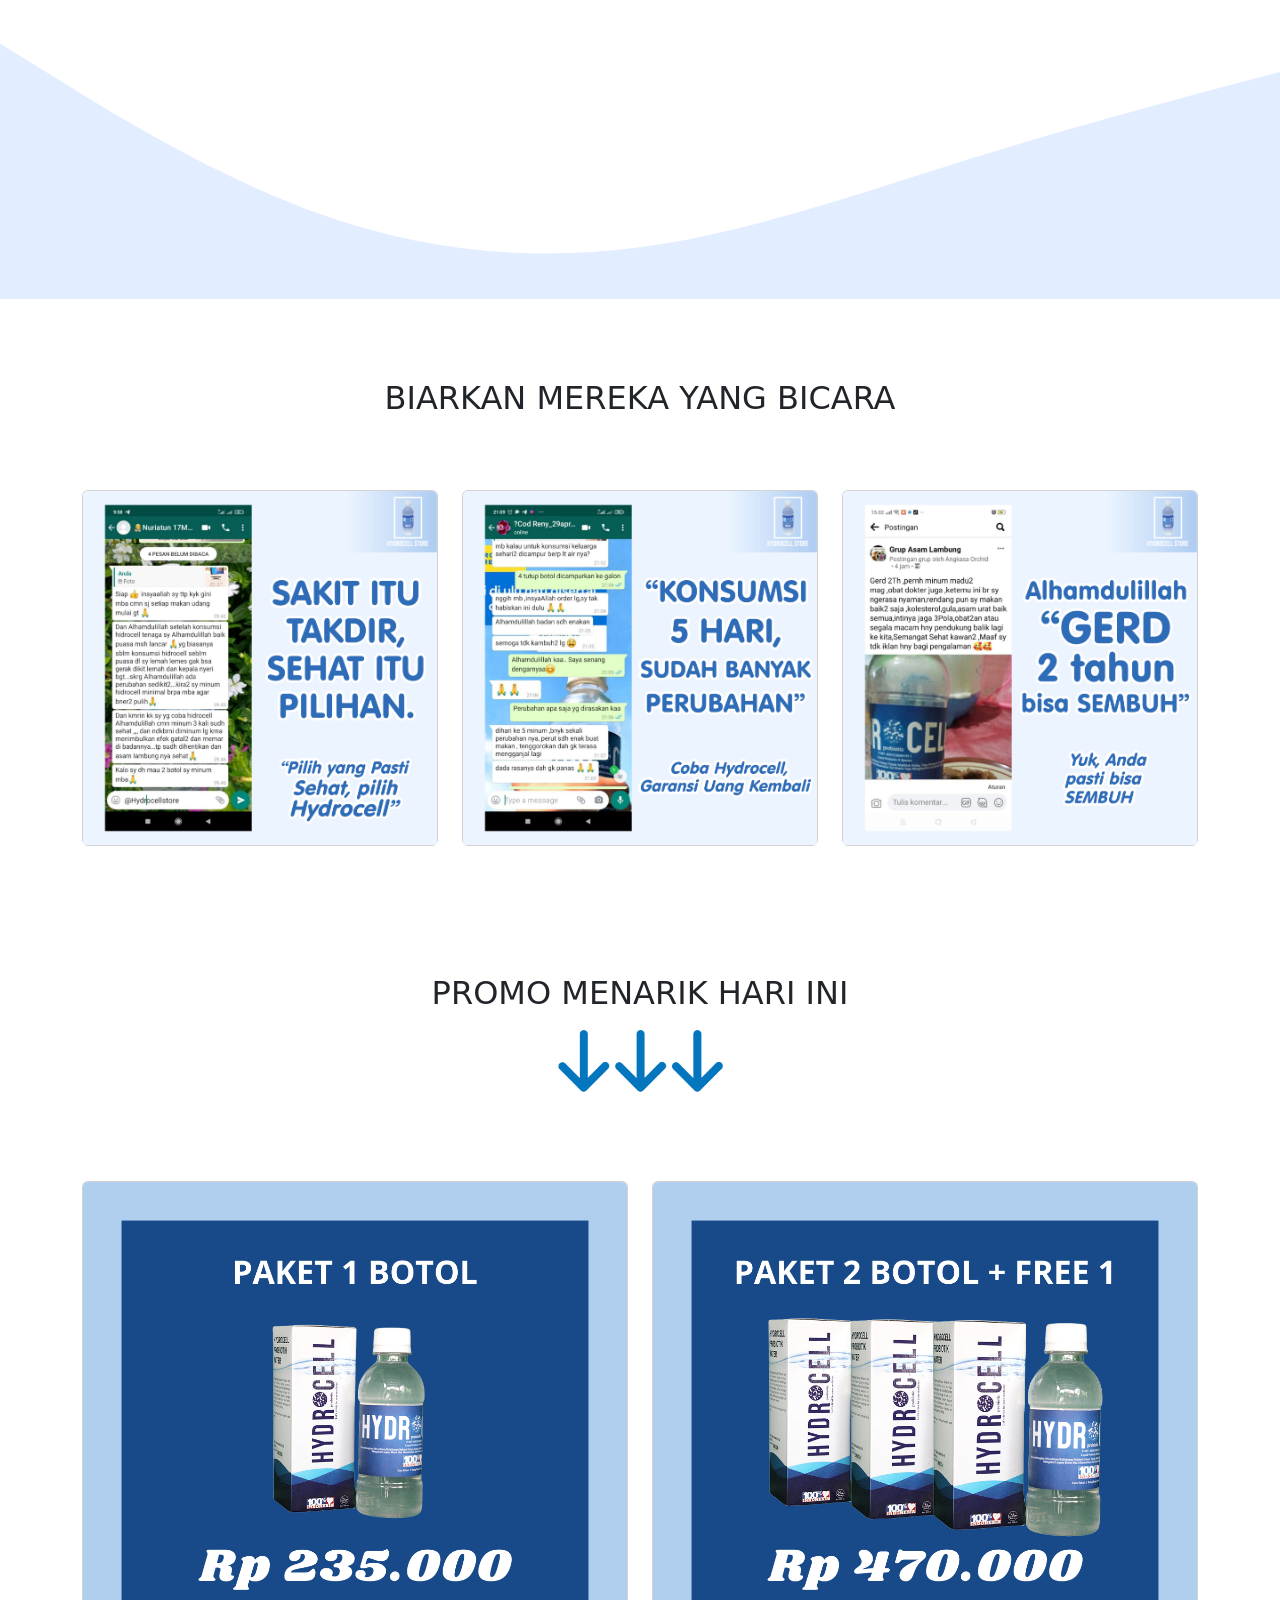
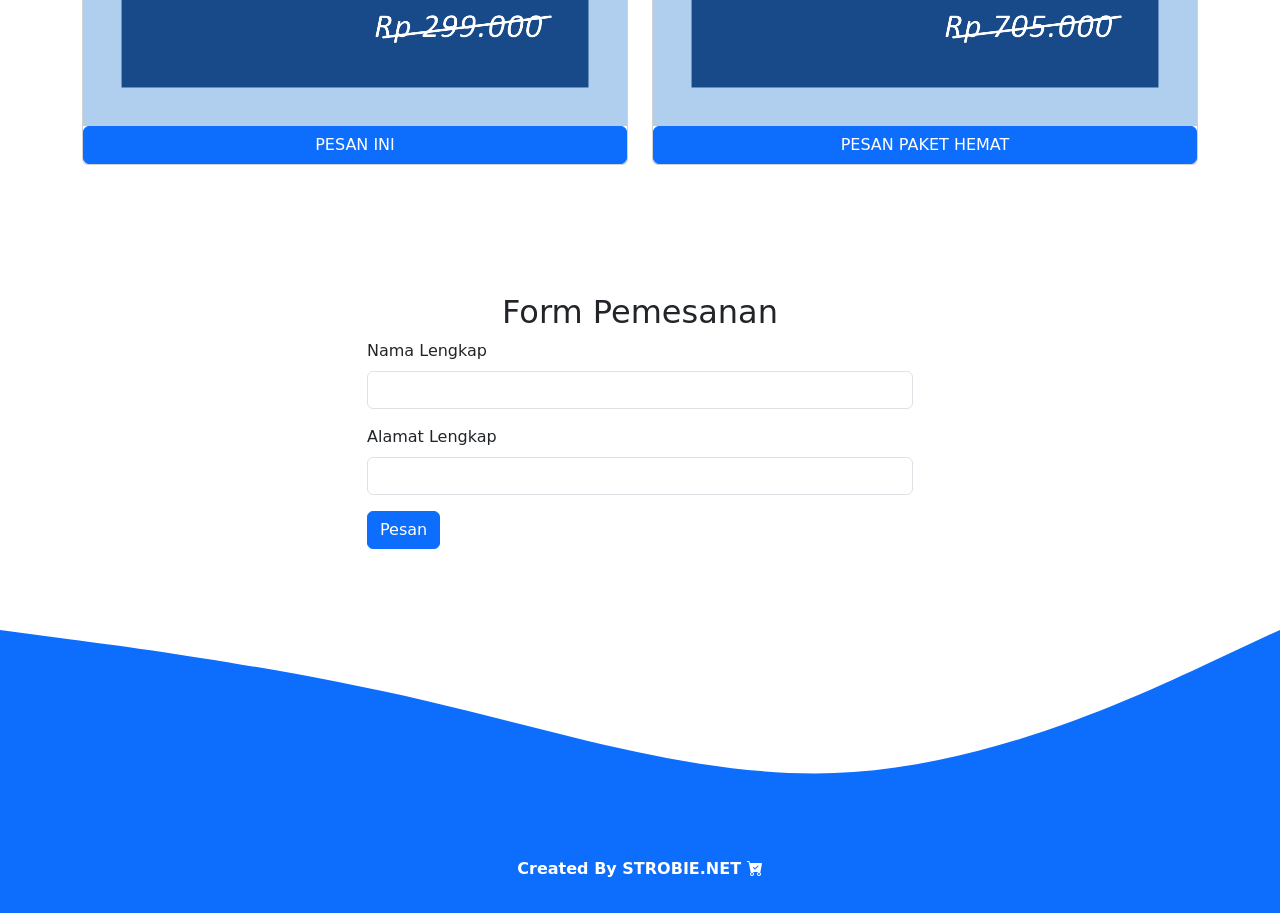
==== commit 5a124bdc: "Update index.html" ====
--- a/index.html
+++ b/index.html
@@ -103,9 +103,9 @@
       </span>
       <svg xmlns="http://www.w3.org/2000/svg" viewBox="0 0 1440 320">
         <path
-          fill="#ffffff"
+          fill="#e2edff"
           fill-opacity="1"
-          d="M0,224L48,218.7C96,213,192,203,288,208C384,213,480,235,576,256C672,277,768,299,864,309.3C960,320,1056,320,1152,277.3C1248,235,1344,149,1392,106.7L1440,64L1440,320L1392,320C1344,320,1248,320,1152,320C1056,320,960,320,864,320C768,320,672,320,576,320C480,320,384,320,288,320C192,320,96,320,48,320L0,320Z"
+          d="M0,32L60,69.3C120,107,240,181,360,224C480,267,600,277,720,261.3C840,245,960,203,1080,165.3C1200,128,1320,96,1380,80L1440,64L1440,320L1380,320C1320,320,1200,320,1080,320C960,320,840,320,720,320C600,320,480,320,360,320C240,320,120,320,60,320L0,320Z"
         ></path>
       </svg>
     </section>
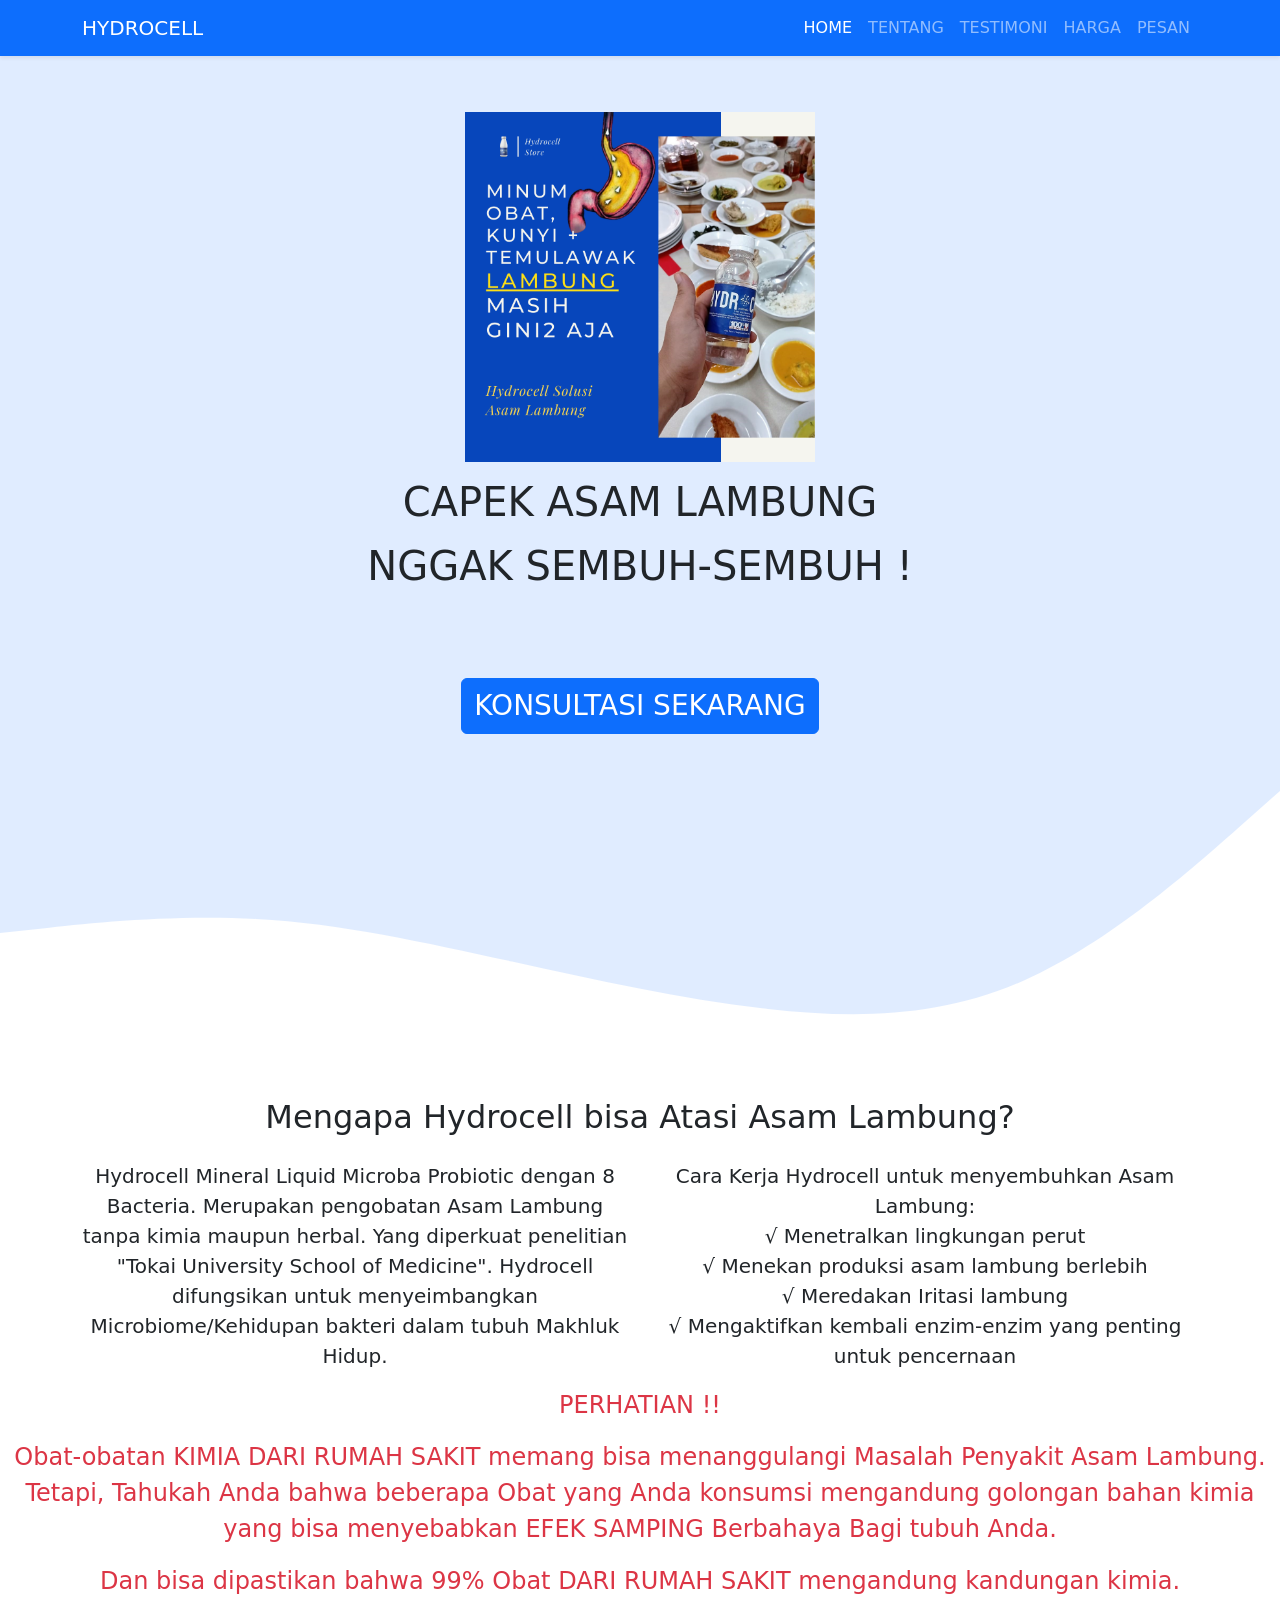
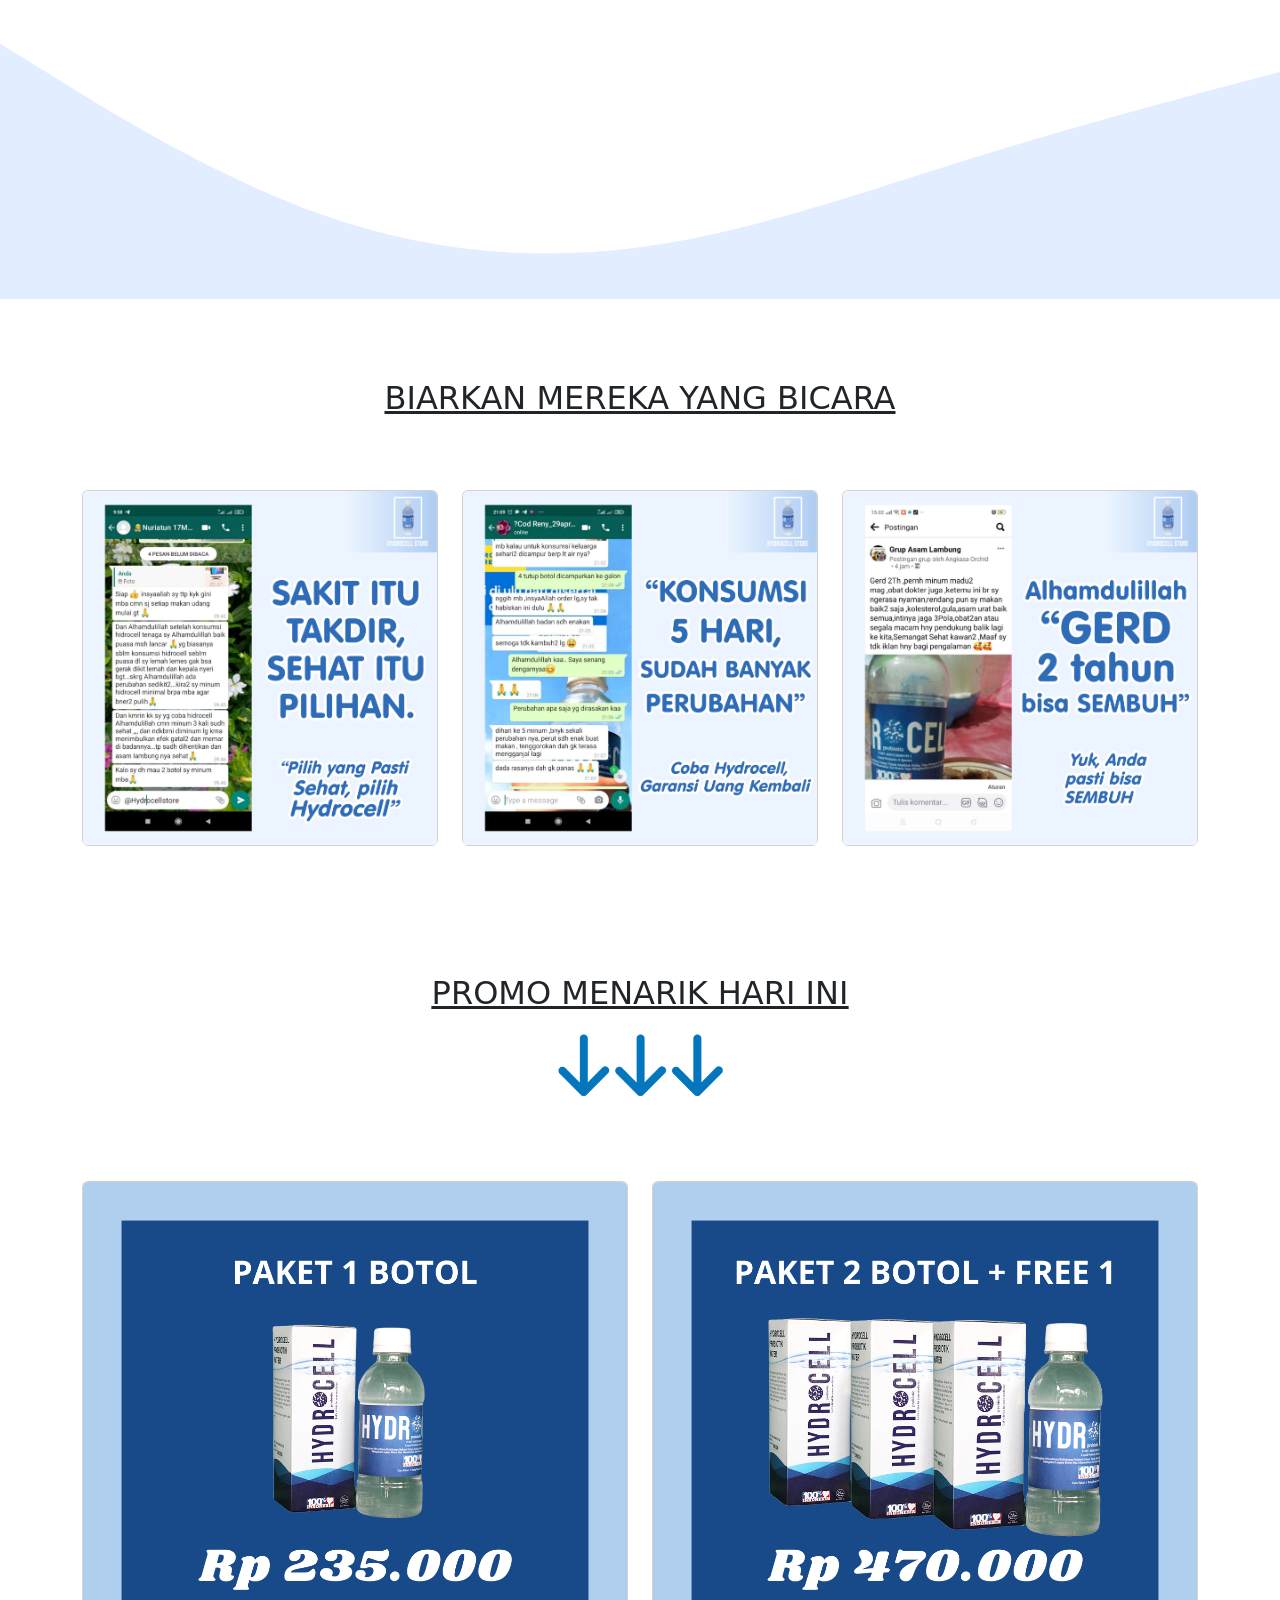
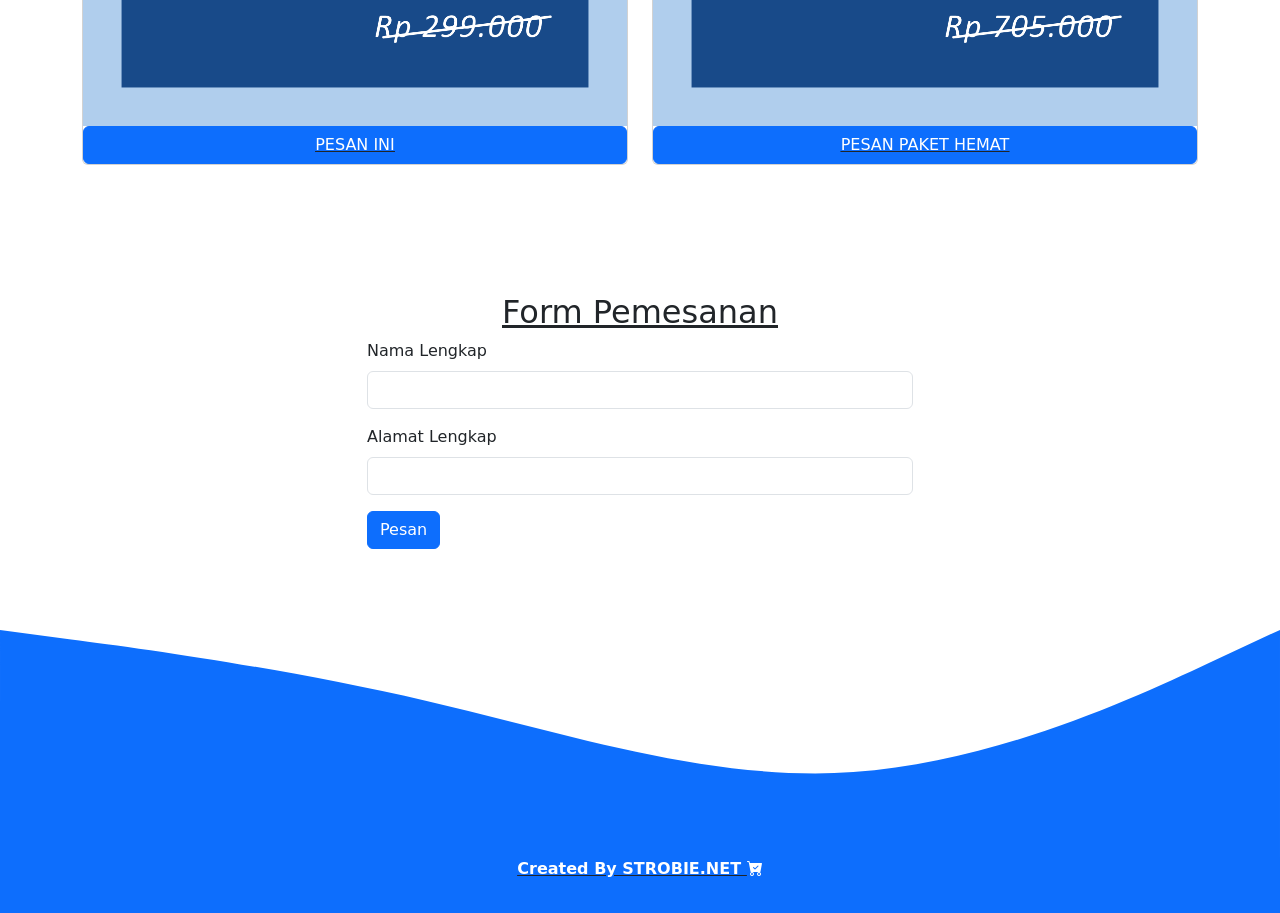
==== commit 7910eb41: "Update index.html" ====
--- a/index.html
+++ b/index.html
@@ -116,7 +116,7 @@
       <div class="container">
         <div class="row text-center mb-3">
           <div class="col">
-            <h2>BIARKAN MEREKA YANG BICARA</h2>
+            <h2><u>BIARKAN MEREKA YANG BICARA<u></h2>
           </div>
         </div>
 
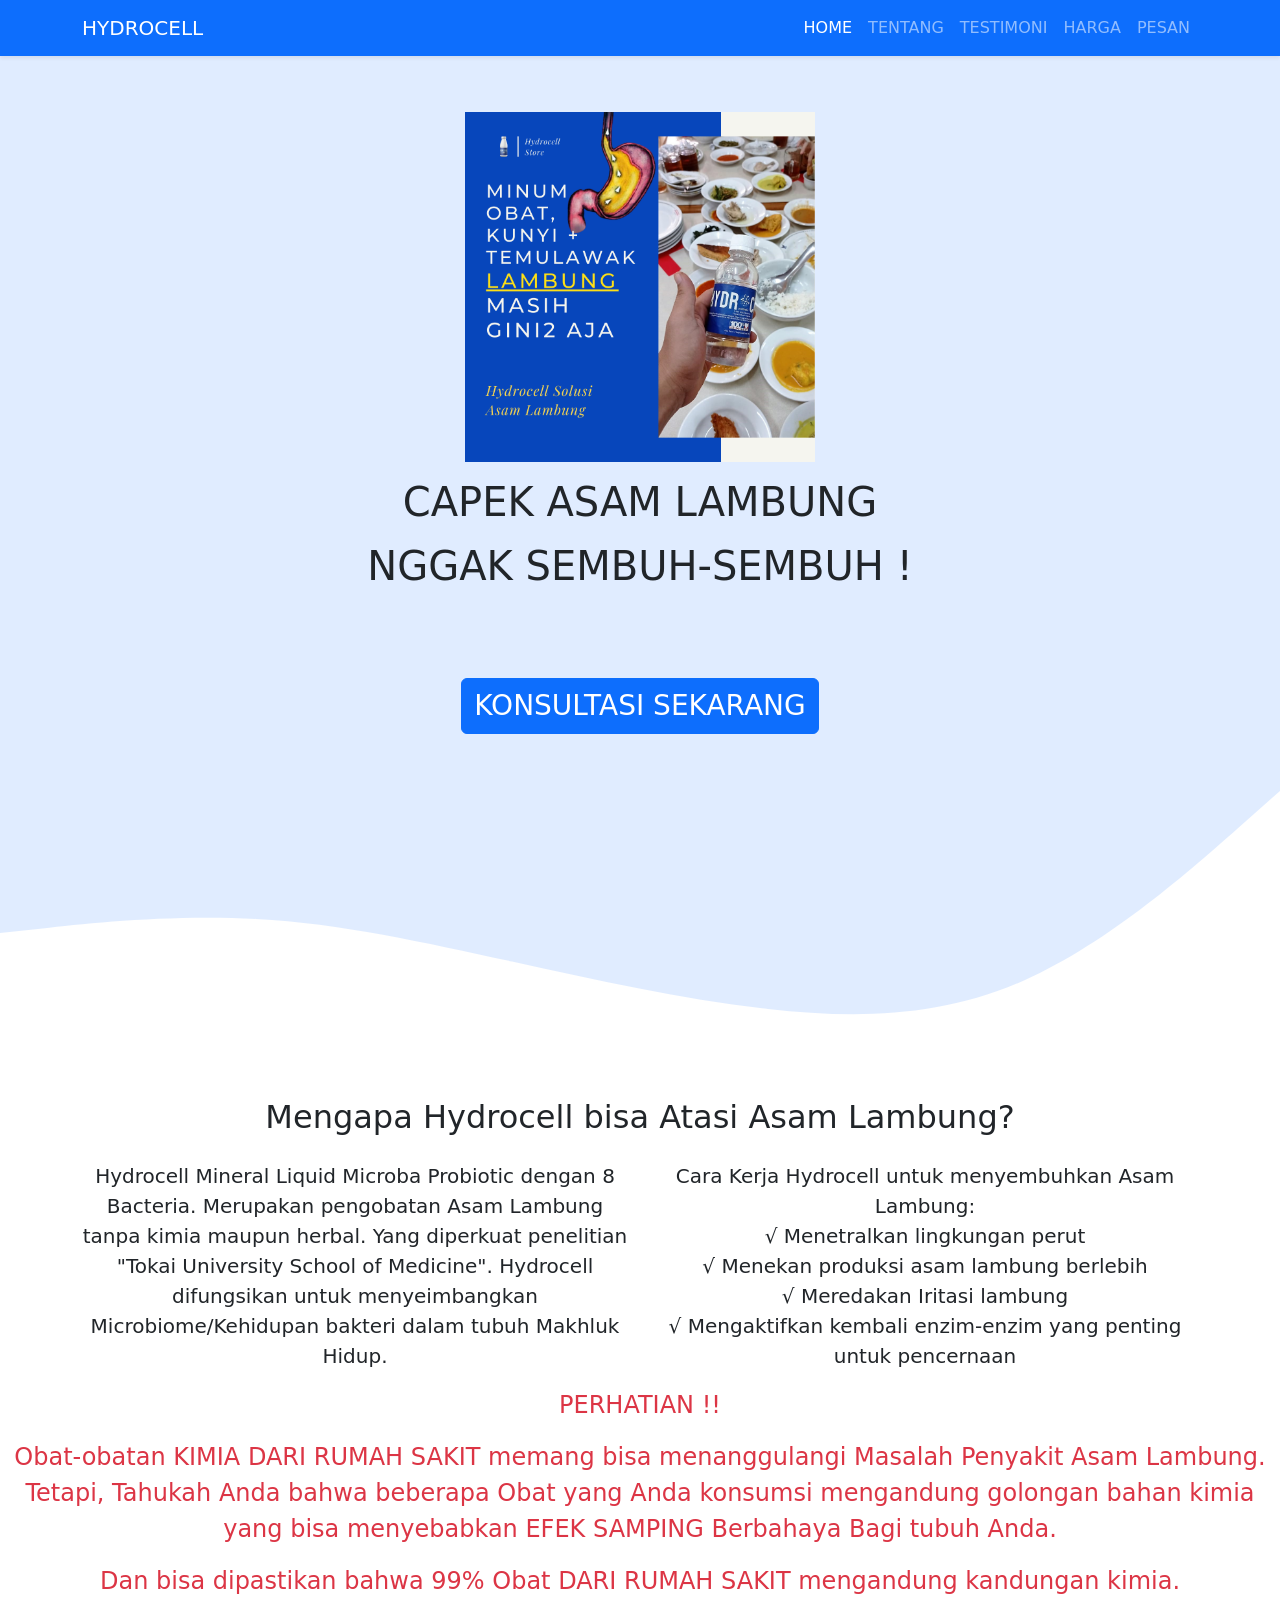
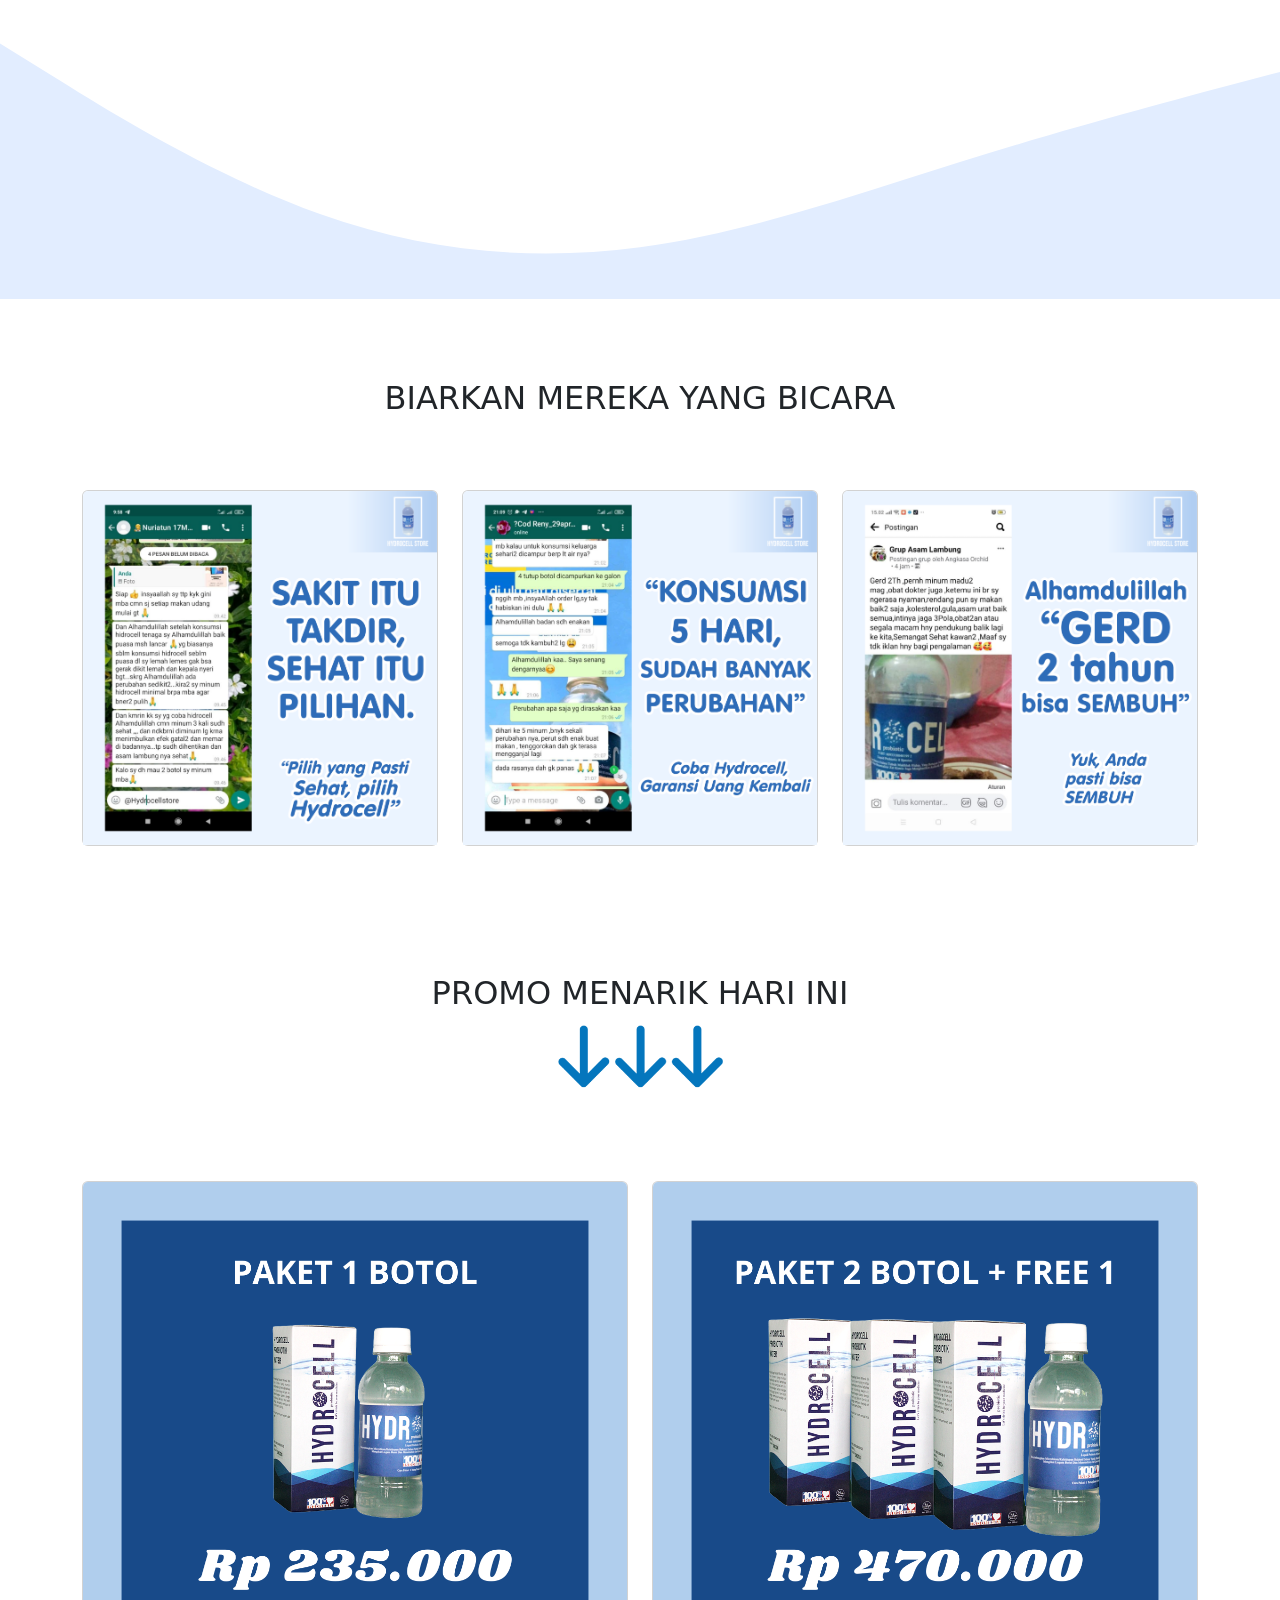
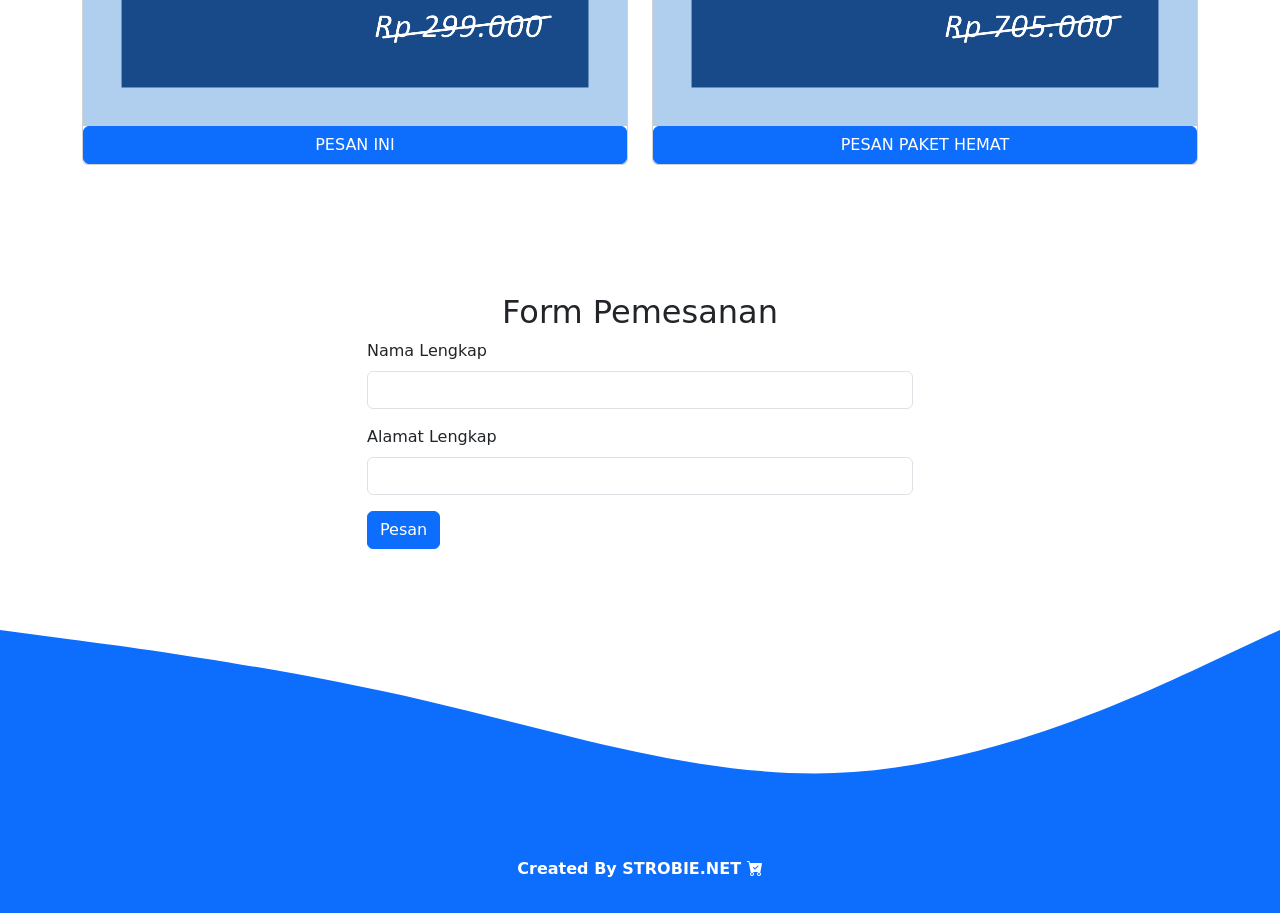
==== commit bb61cdb4: "Update index.html" ====
--- a/index.html
+++ b/index.html
@@ -116,7 +116,7 @@
       <div class="container">
         <div class="row text-center mb-3">
           <div class="col">
-            <h2><u>BIARKAN MEREKA YANG BICARA<u></h2>
+            <h2>BIARKAN MEREKA YANG BICARA</h2>
           </div>
         </div>
 
